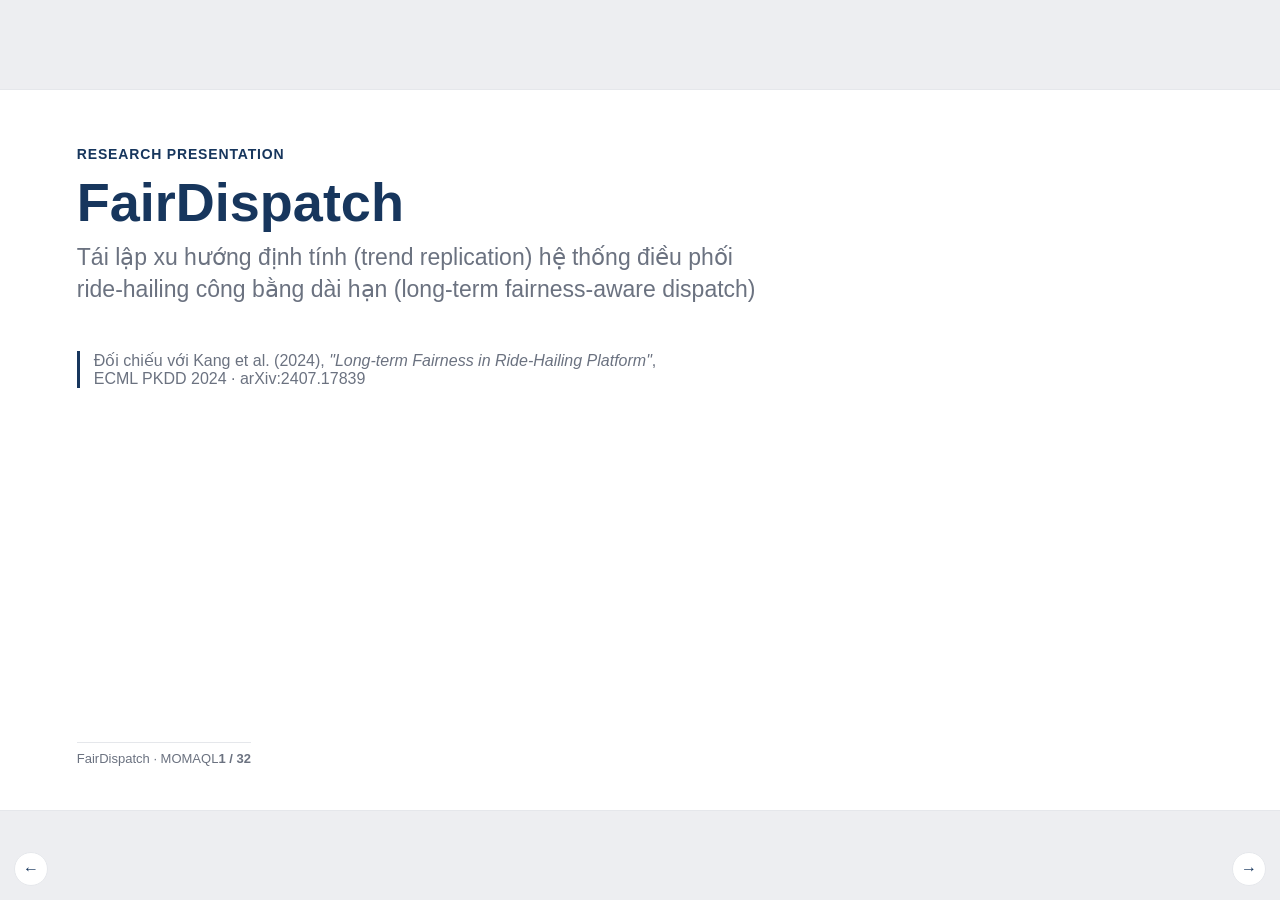
==== 04_Slide_Thuyet_Trinh/index.html @ 61e67221 "FairDispatch MOMAQL -- clean single-version submission bundle" ====
<!DOCTYPE html>
<html lang="vi">
<head>
<meta charset="UTF-8">
<meta name="viewport" content="width=device-width, initial-scale=1.0">
<title>FairDispatch  -- Slide Thuyet Trinh</title>
<link rel="stylesheet" href="styles.css">
</head>
<body>
<div class="deck">
  <div class="stage" id="stage">

    <!-- ============ SLIDE 1 -- TITLE ============ -->
    <section class="slide title-slide">
      <div class="kicker">Research Presentation</div>
      <h1 class="title">FairDispatch </h1>
      <div class="subtitle">Tái lập xu hướng định tính (trend replication) hệ thống điều phối<br>ride-hailing công bằng dài hạn (long-term fairness-aware dispatch)</div>
      <div class="paper-ref">Đối chiếu với Kang et al. (2024), <em>"Long-term Fairness in Ride-Hailing Platform"</em>,<br>ECML PKDD 2024 &middot; arXiv:2407.17839</div>
      <div class="footer"><span>FairDispatch  &middot; MOMAQL</span><span class="counter"></span></div>
    </section>

    <!-- ============ SLIDE 2 -- AGENDA ============ -->
    <section class="slide">
      <div class="kicker">Nội dung</div>
      <h1 class="title">Agenda</h1>
      <div class="body">
        <ul class="agenda-list">
          <li><span class="num">01</span><span>Bài toán &amp; Phạm vi tái lập <span class="en">(Problem &amp; Replication Scope)</span></span></li>
          <li><span class="num">02</span><span>Phương pháp &amp; Thiết lập thực nghiệm <span class="en">(Methodology &amp; Experimental Setup)</span></span></li>
          <li><span class="num">03</span><span>Kết quả thực nghiệm &amp; Phân tích <span class="en">(Experimental Results &amp; Analysis)</span></span></li>
          <li><span class="num">04</span><span>Đánh giá tái lập &amp; Kết luận <span class="en">(Replication Assessment &amp; Conclusion)</span></span></li>
          <li><span class="num">05</span><span>Demo sản phẩm <span class="en">(Product Demo)</span></span></li>
        </ul>
      </div>
      <div class="footer"><span>Phần 1&ndash;4: research story &middot; Phần 5: placeholder</span><span class="counter"></span></div>
    </section>

    <!-- ============ SLIDE 3 -- RESEARCH PROBLEM ============ -->
    <section class="slide">
      <div class="kicker">Phần 1 &middot; Problem &amp; Replication Scope</div>
      <div class="headline">Tối ưu hiệu quả tức thời có thể làm chênh lệch thu nhập giữa tài xế tích lũy theo thời gian</div>
      <div class="two-col">
        <div class="col">
          <div class="claim-chip"><strong>Utility</strong><br>Tổng hiệu quả / accumulated income của toàn hệ thống.</div>
          <div class="claim-chip"><strong>Fairness</strong><br>Mức độ đồng đều của accumulated utility giữa các driver.</div>
        </div>
        <div class="col">
          <div class="hbars">
            <div class="hbar-row"><div class="hbar-label">Driver A</div><div class="hbar-track"><div class="hbar-fill" style="width:88%;background:#9CA3AF;"></div></div></div>
            <div class="hbar-row"><div class="hbar-label">Driver B</div><div class="hbar-track"><div class="hbar-fill" style="width:42%;background:#9CA3AF;"></div></div></div>
            <div class="hbar-row"><div class="hbar-label">Driver C</div><div class="hbar-track"><div class="hbar-fill" style="width:64%;background:#9CA3AF;"></div></div></div>
          </div>
          <p class="note" style="text-align:center;">&darr; income gap tăng theo thời gian nếu chỉ tối ưu hiệu quả tức thời <em>(minh họa khái niệm, không phải số liệu thật)</em></p>
        </div>
      </div>
      <div class="footer"><span>Nguồn: Kang et al. (2024), Section 1&ndash;2</span><span class="counter"></span></div>
    </section>

    <!-- ============ SLIDE 4 -- WHY LOOK-AHEAD MATTERS ============ -->
    <section class="slide">
      <div class="kicker">Phần 1 &middot; Problem &amp; Replication Scope</div>
      <div class="headline">Destination của chuyến hiện tại quyết định cơ hội thu nhập ở những batch tiếp theo</div>
      <div class="two-col">
        <div class="col">
          <div class="flow">
            <div class="flow-step">Current Request</div>
            <div class="flow-arrow-down">&darr;</div>
            <div class="flow-step">Current Assignment</div>
            <div class="flow-arrow-down">&darr;</div>
            <div class="flow-step">Driver ends in Zone X</div>
            <div class="flow-arrow-down">&darr;</div>
            <div class="flow-step">Future opportunity changes</div>
            <div class="flow-arrow-down">&darr;</div>
            <div class="flow-step">Long-term outcome</div>
          </div>
        </div>
        <div class="col">
          <div class="claim-chip"><strong>Myopic</strong><br>chỉ nhìn fare hiện tại</div>
          <div class="claim-chip"><strong>Look-ahead</strong><br>fare hiện tại + future zone value</div>
        </div>
      </div>
      <div class="footer"><span>Cơ chế này được kiểm chứng ở Mechanism Probe (slide 24)</span><span class="counter"></span></div>
    </section>

    <!-- ============ SLIDE 5 -- ORIGINAL PAPER CLAIMS ============ -->
    <section class="slide">
      <div class="kicker">Phần 1 &middot; Problem &amp; Replication Scope</div>
      <div class="headline">Tuyên bố gốc của paper (định tính)</div>
      <div class="body">
        <ul>
          <li>Chỉ tối ưu hiệu quả tức thời (myopic efficiency) có thể làm accumulated utility giữa các tài xế lệch nhau ngày càng lớn theo thời gian.</li>
          <li>Đưa forecast/look-ahead vào quyết định assignment giúp cân bằng utility&ndash;fairness tốt hơn trên horizon dài, so với chính sách không nhìn trước.</li>
          <li>Có một đánh đổi (trade-off) giữa tổng utility và mức độ công bằng khi điều chỉnh trọng số mục tiêu.</li>
        </ul>
        <p class="note">Paper không công bố đủ chi tiết MLP hyperparameters, driver count, và spatial clustering để tái lập số liệu chính xác &mdash; phần này chỉ liệt kê tuyên bố định tính đã paraphrase, không trích số liệu Table gốc vì không thể verify độc lập trong phạm vi audit này.</p>
      </div>
      <div class="footer"><span>Kang et al. (2024), arXiv:2407.17839</span><span class="counter"></span></div>
    </section>

    <!-- ============ SLIDE 6 -- CLAIMS TO REPLICATE ============ -->
    <section class="slide">
      <div class="kicker">Phần 1 &middot; Problem &amp; Replication Scope</div>
      <div class="headline">Em đánh giá theo claim, không đánh giá theo con số của paper</div>
      <div class="body">
        <div class="claims-grid">
          <div class="claim-chip"><span class="cid">C1</span>Tồn tại đánh đổi (trade-off) Utility &ndash; Fairness</div>
          <div class="claim-chip"><span class="cid">C2</span>Chính sách đề xuất đạt điểm cân bằng tốt hơn baseline</div>
          <div class="claim-chip"><span class="cid">C3</span>Hành vi RL ổn định khi horizon dài</div>
          <div class="claim-chip"><span class="cid">C4</span>Forecast cải thiện fairness dài hạn</div>
          <div class="claim-chip"><span class="cid">C5</span>Forecast ablation cải thiện cả Utility lẫn Fairness</div>
          <div class="claim-chip"><span class="cid">C6</span>Bỏ fairness &rarr; Utility tăng, bất bình đẳng tăng mạnh</div>
        </div>
        <p class="note">Verdict cuối cùng ở Phần 4 &mdash; mọi experiment sau đây phục vụ một hoặc nhiều claim này.</p>
      </div>
      <div class="footer"><span>Claim rút ra từ tuyên bố định tính của paper</span><span class="counter"></span></div>
    </section>

    <!-- ============ SLIDE 7 -- PAPER VS OUR IMPLEMENTATION ============ -->
    <section class="slide">
      <div class="kicker">Phần 1 &middot; Problem &amp; Replication Scope</div>
      <div class="headline">Đây là một approximation minh bạch, không phải reimplementation chính xác</div>
      <div class="table-wrap">
        <table class="data">
          <tr><th>Thành phần</th><th>Paper</th><th>FairDispatch </th><th>Cách gọi</th></tr>
          <tr><td>Dataset năm</td><td>NYC Taxi 2016</td><td>NYC TLC 2013</td><td>Deviation</td></tr>
          <tr><td>Không gian</td><td>Merged graph nodes</td><td>67 TLC taxi zones</td><td>Approximation</td></tr>
          <tr><td>Số driver</td><td>Không công bố</td><td>200</td><td>Assumption</td></tr>
          <tr><td>Forecast</td><td>3-layer MLP</td><td>Canonical: tabular Q(zone,hour) + MLP benchmark riêng</td><td>Modified</td></tr>
          <tr><td>Scalarisation</td><td>Utility + variance (&lambda;/&sigma;)</td><td>Efficiency + look-ahead + income gap riêng</td><td>Modified</td></tr>
          <tr><td>Matching</td><td>Assignment formulation</td><td>Joint Hungarian M-to-N + decline</td><td>Comparable</td></tr>
          <tr><td>Evaluation</td><td>Theo paper</td><td>5 seed, validation 195.508 chuyến</td><td>Reproducible</td></tr>
        </table>
      </div>
      <p class="headline small">&rArr; Trend replication, không phải exact numerical reproduction.</p>
      <div class="footer"><span>Deviation công bố trước khi xem kết quả</span><span class="counter"></span></div>
    </section>

    <!-- ============ SLIDE 8 -- EXPERIMENTAL ARCHITECTURE ============ -->
    <section class="slide">
      <div class="kicker">Phần 2 &middot; Methodology &amp; Experimental Setup</div>
      <div class="headline">Mọi policy dùng chung simulator và Hungarian joint assignment</div>
      <div class="body" style="justify-content:center;">
        <div class="flow">
          <div class="flow-step">NYC TLC</div>
          <div class="flow-arrow-down">&darr;</div>
          <div class="flow-step">60s Request Batch</div>
          <div class="flow-arrow-down">&darr;</div>
          <div class="flow-step">Feasible Drivers (ETA &le; 600s)</div>
          <div class="flow-arrow-down">&darr;</div>
          <div class="flow-step">Policy Score Matrix</div>
          <div class="flow-arrow-down">&darr;</div>
          <div class="flow-step">Hungarian Assignment + Decline</div>
          <div class="flow-arrow-down">&darr;</div>
          <div class="flow-step">Driver State Update</div>
          <div class="flow-arrow-down">&darr;</div>
          <div class="flow-step">Utility / Fairness</div>
        </div>
        <p class="note" style="text-align:center;">Same simulator + same solver = controlled policy comparison. Cả 5 policy chỉ khác nhau ở score function.</p>
      </div>
      <div class="footer"><span>Nguồn: src/simulator.py, src/policies.py</span><span class="counter"></span></div>
    </section>

    <!-- ============ SLIDE 9 -- 5 POLICY DEFINITIONS ============ -->
    <section class="slide">
      <div class="kicker">Phần 2 &middot; Methodology &amp; Experimental Setup</div>
      <div class="headline">Định nghĩa 5 policy</div>
      <div class="table-wrap">
        <table class="data">
          <tr><th>Policy</th><th>Score function</th></tr>
          <tr><td class="hl">Greedy</td><td>score = fare_amount (giống nhau giữa mọi ứng viên của một request)</td></tr>
          <tr><td class="hl">Nearest</td><td>score = (600 &minus; ETA) &times; 0,0025 &mdash; argmax(score) &equiv; argmin(ETA)</td></tr>
          <tr><td class="hl">LAF</td><td>Lowest Accumulated Fare: score = [(mean_income &minus; driver.income)/mean_income] &times; fare</td></tr>
          <tr><td class="hl">Exact REASSIGN</td><td>score = fare &minus; deadhead_cost, joint M-to-N mỗi 60s, khớp formulation gốc của paper</td></tr>
          <tr><td class="hl">MOMAQL</td><td>Xem slide 12 &mdash; online TD(0) trên (zone, hour)</td></tr>
        </table>
      </div>
      <p class="note">Cả 5 policy đều đi qua cùng <code>hungarian_batch_assign</code> với dummy decline &mdash; chỉ score function khác nhau.</p>
      <div class="footer"><span>Nguồn: src/policies.py</span><span class="counter"></span></div>
    </section>

    <!-- ============ SLIDE 10 -- SIMULATOR INVARIANTS & TEST SUITE ============ -->
    <section class="slide">
      <div class="kicker">Phần 2 &middot; Methodology &amp; Experimental Setup</div>
      <div class="headline">Simulator invariants &amp; test suite</div>
      <div class="body">
        <ul>
          <li>Driver có <code>location</code>, <code>available_at</code>, <code>total_income</code>; feasible nếu đang free và pickup ETA &le; 600 giây.</li>
          <li>Deadhead tính bằng haversine distance, giả định tốc độ hằng số 12 mph.</li>
          <li>Commit trip: income cập nhật, vị trí chuyển tới dropoff, <code>available_at</code> tăng theo pickup ETA + trip duration.</li>
          <li>20/20 test invariant hiện pass (lifecycle, no double booking, feasibility, time monotonicity...).</li>
        </ul>
        <div class="panel">
          <h3>Known issue đã tự công bố</h3>
          <p><code>test_no_double_booking_within_window</code> và <code>test_time_monotonicity</code> chạy với <code>record_trace=False</code> mặc định &rarr; assertion dựa trên trace có thể iterate trên trace rỗng. 20/20 pass là sanity layer, không phải formal proof of correctness.</p>
        </div>
      </div>
      <div class="footer"><span>Nguồn: src/simulator.py, tests/test_simulator_invariants.py</span><span class="counter"></span></div>
    </section>

    <!-- ============ SLIDE 11 -- MOMAQL DECISION LOGIC ============ -->
    <section class="slide">
      <div class="kicker">Phần 2 &middot; Methodology &amp; Experimental Setup</div>
      <div class="headline">MOMAQL cộng look-ahead value và fairness adjustment vào score hiệu quả</div>
      <div class="two-col">
        <div class="col">
          <div class="flow">
            <div class="flow-step">Immediate Utility<br><span style="font-size:13px;color:var(--gray);">fare &minus; deadhead cost</span></div>
            <div class="flow-arrow-down">+</div>
            <div class="flow-step">Future Zone Value<br><span style="font-size:13px;color:var(--gray);">&gamma; &middot; Q(zone, hour)</span></div>
            <div class="flow-arrow-down">+</div>
            <div class="flow-step">Fairness Adjustment<br><span style="font-size:13px;color:var(--gray);">&lambda; &middot; income gap</span></div>
            <div class="flow-arrow-down">&darr;</div>
            <div class="flow-step" style="border-width:2.5px;font-weight:700;">Assignment Score</div>
          </div>
        </div>
        <div class="col">
          <p class="note">Q(zone,hour) = look-ahead value proxy &mdash; không phải demand-count predictor của paper.</p>
          <p class="note">Cả 5 policy dùng chung Hungarian solver, chỉ khác score function này.</p>
          <p class="note">Công thức đầy đủ + TD(0) update: slide 12.</p>
        </div>
      </div>
      <div class="footer"><span>Nguồn: src/policies.py, class MOMAQLPolicy</span><span class="counter"></span></div>
    </section>

    <!-- ============ SLIDE 12 -- PROJECT SCORE + TD(0) FORMULA (FULL) ============ -->
    <section class="slide">
      <div class="kicker">Phần 2 &middot; Methodology &amp; Experimental Setup</div>
      <div class="headline">Công thức đầy đủ: project score &amp; TD(0) update</div>
      <div class="formula">score = (1&minus;&lambda;) &times; [fare &minus; deadhead_cost + &gamma; &times; Q(D_zone, D_hour)]
        + &lambda; &times; [(mean_income &minus; driver.income) / mean_income] &times; fare

deadhead_cost = pickup_eta_seconds &times; 0,0025 USD/giây

TD(0), state S = (pickup_zone, pickup_hour):
  Q(S) &larr; Q(S) + &alpha; &times; [reward + &gamma;&middot;Q(S') &minus; Q(S)]
  reward = fare &minus; deadhead_cost
  S' = (dropoff_zone, dropoff_hour)

Ablation:
  no_forecast &rArr; Q_future ép về 0
  no_fairness &rArr; &lambda; ép về 0

Mặc định: &lambda;=0,5 &middot; &gamma;=0,9 &middot; &alpha;=0,1</div>
      <p class="note">Paper dùng utility + variance fairness với hệ số &lambda;/&sigma; riêng &mdash; scalarisation của project không tương đương toán học, nên &lambda; của hai bên <strong>không</strong> so sánh trực tiếp được.</p>
      <div class="footer"><span>Nguồn: src/policies.py, class MOMAQLPolicy (_score, on_committed)</span><span class="counter"></span></div>
    </section>

    <!-- ============ SLIDE 13 -- DATASET & PROTOCOL ============ -->
    <section class="slide">
      <div class="kicker">Phần 2 &middot; Methodology &amp; Experimental Setup</div>
      <div class="headline">So sánh chính dùng demand thật trên tập validation, lặp lại nhiều seed</div>
      <div class="body" style="justify-content:center;">
        <div class="cards">
          <div class="card"><div class="n">912.375</div><div class="l">Train (chuyến)</div></div>
          <div class="card"><div class="n">195.508</div><div class="l">Validation</div></div>
          <div class="card"><div class="n">195.510</div><div class="l">Test</div></div>
          <div class="card"><div class="n">200</div><div class="l">Driver</div></div>
          <div class="card"><div class="n">5</div><div class="l">Seed (main)</div></div>
          <div class="card"><div class="n">60s</div><div class="l">Batch</div></div>
        </div>
        <p class="note" style="text-align:center;">NYC TLC 2013 &middot; 67 zones &middot; ETA khả thi &le; 600s &middot; deadhead = haversine / 12&nbsp;mph &middot; chi phí deadhead 0,0025&nbsp;USD/giây.</p>
      </div>
      <div class="footer"><span>Nguồn: reports/dataset_checksums.json, src/simulator.py</span><span class="counter"></span></div>
    </section>

    <!-- ============ SLIDE 14 -- MAIN BASELINE COMPARISON (real scatter) ============ -->
    <section class="slide">
      <div class="kicker">Phần 3 &middot; Experimental Results &amp; Analysis</div>
      <div class="headline">MOMAQL đạt điểm cân bằng mạnh nhất &mdash; không phải policy công bằng nhất</div>
      <div class="chart-svg-wrap">
        <svg viewBox="0 0 640 400" role="img" aria-label="Scatter Utility so voi Gini cho 5 policy">
          <line x1="80" y1="20" x2="80" y2="320" stroke="#9CA3AF" stroke-width="1.5"/>
          <line x1="80" y1="320" x2="600" y2="320" stroke="#9CA3AF" stroke-width="1.5"/>
          <!-- X ticks: Gini 0,0.1,0.2,0.3,0.4,0.5 -->
          <g stroke="#D9DEE6" stroke-width="1">
            <line x1="174.5" y1="20" x2="174.5" y2="320"/>
            <line x1="269.1" y1="20" x2="269.1" y2="320"/>
            <line x1="363.6" y1="20" x2="363.6" y2="320"/>
            <line x1="458.2" y1="20" x2="458.2" y2="320"/>
            <line x1="552.7" y1="20" x2="552.7" y2="320"/>
          </g>
          <g font-size="13" fill="#6B7280" text-anchor="middle">
            <text x="80" y="338">0</text>
            <text x="174.5" y="338">0,1</text>
            <text x="269.1" y="338">0,2</text>
            <text x="363.6" y="338">0,3</text>
            <text x="458.2" y="338">0,4</text>
            <text x="552.7" y="338">0,5</text>
          </g>
          <!-- Y ticks: Utility 600k..1400k -->
          <g font-size="13" fill="#6B7280" text-anchor="end">
            <text x="72" y="324">0,6tr</text>
            <text x="72" y="254">0,8tr</text>
            <text x="72" y="184">1,0tr</text>
            <text x="72" y="114">1,2tr</text>
            <text x="72" y="45">1,4tr</text>
          </g>
          <text x="340" y="368" font-size="15" fill="#6B7280" text-anchor="middle">Gini (thấp hơn = công bằng hơn) &rarr;</text>
          <text x="30" y="170" font-size="15" fill="#6B7280" text-anchor="middle" transform="rotate(-90 30 170)">Utility ($) &uarr; cao hơn = tốt hơn</text>

          <circle cx="272.9" cy="33.1" r="8" fill="var(--full)" stroke="#fff" stroke-width="2"/>
          <text x="286" y="30" font-size="16" font-weight="700" fill="var(--full)">MOMAQL</text>
          <text x="286" y="48" font-size="13" fill="#6B7280">1,42tr &middot; 0,204</text>

          <circle cx="582.1" cy="179.9" r="7" fill="#9CA3AF" stroke="#fff" stroke-width="2"/>
          <text x="568" y="170" font-size="15" font-weight="700" fill="#6B7280" text-anchor="end">Greedy</text>

          <circle cx="486.5" cy="253.9" r="7" fill="#9CA3AF" stroke="#fff" stroke-width="2"/>
          <text x="486.5" y="240" font-size="15" font-weight="700" fill="#6B7280" text-anchor="middle">Nearest</text>

          <circle cx="81.9" cy="262.0" r="7" fill="var(--laf)" stroke="#fff" stroke-width="2"/>
          <text x="96" y="258" font-size="16" font-weight="700" fill="var(--laf)">LAF</text>
          <text x="96" y="276" font-size="13" fill="#6B7280">0,77tr &middot; 0,002</text>

          <circle cx="474.3" cy="303.2" r="7" fill="#9CA3AF" stroke="#fff" stroke-width="2"/>
          <text x="474.3" y="298" font-size="15" font-weight="700" fill="#6B7280" text-anchor="middle">REASSIGN</text>
        </svg>
      </div>
      <p class="note">Không nói "MOMAQL tốt hơn mọi baseline ở mọi metric" &mdash; đây là balanced trade-off, không phải dominance tuyệt đối.</p>
      <div class="footer"><span>Nguồn: reports/r1_validation_results.csv &middot; trung bình 5 seed</span><span class="counter"></span></div>
    </section>

    <!-- ============ SLIDE 15 -- R1 PER-SEED SUMMARY (range bars, replaces 25-row table) ============ -->
    <section class="slide">
      <div class="kicker">Phần 3 &middot; Experimental Results &amp; Analysis</div>
      <div class="headline">R1 &mdash; tóm tắt theo policy (mean, khoảng min&ndash;max, n=5 seed)</div>
      <div class="two-col">
        <div class="col">
          <div class="vchart-title" style="margin-bottom:4px;">Utility ($) &middot; trục 600.000&ndash;1.450.000</div>
          <div class="statrows">
            <div class="statrow"><span class="label">Greedy</span><div class="track"><div class="range" style="left:45.5%;width:4.1%;background:#9CA3AF;"></div><div class="mean-dot" style="left:47.2%;background:#9CA3AF;"></div></div><span class="val">986.915&ndash;1.021.638</span></div>
            <div class="statrow"><span class="label">Nearest</span><div class="track"><div class="range" style="left:20.0%;width:4.7%;background:#9CA3AF;"></div><div class="mean-dot" style="left:22.3%;background:#9CA3AF;"></div></div><span class="val">770.016&ndash;809.608</span></div>
            <div class="statrow"><span class="label">LAF</span><div class="track"><div class="range" style="left:15.5%;width:7.8%;background:var(--laf);"></div><div class="mean-dot" style="left:19.6%;background:var(--laf);"></div></div><span class="val">731.814&ndash;797.745</span></div>
            <div class="statrow"><span class="label">REASSIGN</span><div class="track"><div class="range" style="left:4.7%;width:2.1%;background:#9CA3AF;"></div><div class="mean-dot" style="left:5.7%;background:#9CA3AF;"></div></div><span class="val">640.039&ndash;658.167</span></div>
            <div class="statrow"><span class="label" style="color:var(--full);">MOMAQL</span><div class="track"><div class="range" style="left:95.6%;width:2.5%;background:var(--full);"></div><div class="mean-dot" style="left:96.8%;background:var(--full);"></div></div><span class="val"><b>1.412.304&ndash;1.433.470</b></span></div>
          </div>
        </div>
        <div class="col">
          <div class="vchart-title" style="margin-bottom:4px;">Gini &middot; trục 0&ndash;0,55</div>
          <div class="statrows">
            <div class="statrow"><span class="label">Greedy</span><div class="track"><div class="range" style="left:95.6%;width:2.3%;background:#9CA3AF;"></div><div class="mean-dot" style="left:96.5%;background:#9CA3AF;"></div></div><span class="val">0,526&ndash;0,538</span></div>
            <div class="statrow"><span class="label">Nearest</span><div class="track"><div class="range" style="left:74.8%;width:7.3%;background:#9CA3AF;"></div><div class="mean-dot" style="left:78.1%;background:#9CA3AF;"></div></div><span class="val">0,411&ndash;0,452</span></div>
            <div class="statrow"><span class="label">LAF</span><div class="track"><div class="range" style="left:0.3%;width:0.1%;background:var(--laf);"></div><div class="mean-dot" style="left:0.35%;background:var(--laf);"></div></div><span class="val">0,0018&ndash;0,0021</span></div>
            <div class="statrow"><span class="label">REASSIGN</span><div class="track"><div class="range" style="left:71.9%;width:9.0%;background:#9CA3AF;"></div><div class="mean-dot" style="left:75.8%;background:#9CA3AF;"></div></div><span class="val">0,396&ndash;0,445</span></div>
            <div class="statrow"><span class="label" style="color:var(--full);">MOMAQL</span><div class="track"><div class="range" style="left:35.5%;width:2.9%;background:var(--full);"></div><div class="mean-dot" style="left:37.0%;background:var(--full);"></div></div><span class="val"><b>0,195&ndash;0,211</b></span></div>
          </div>
        </div>
      </div>
      <p class="note">Dot = mean 5 seed, thanh mờ = khoảng min&ndash;max. Bảng 25 dòng gốc: reports/r1_validation_results.csv.</p>
      <div class="footer"><span>Nguồn: reports/r1_validation_results.csv</span><span class="counter"></span></div>
    </section>

    <!-- ============ SLIDE 16 -- LAMBDA SWEEP (real scatter) ============ -->
    <section class="slide">
      <div class="kicker">Phần 3 &middot; Experimental Results &amp; Analysis</div>
      <div class="headline">Quan hệ Utility&ndash;Fairness thực nghiệm không đơn điệu (non-monotonic)</div>
      <div class="chart-svg-wrap">
        <svg viewBox="0 0 640 400" role="img" aria-label="Scatter cac diem van hanh theo lambda">
          <line x1="80" y1="20" x2="80" y2="320" stroke="#9CA3AF" stroke-width="1.5"/>
          <line x1="80" y1="320" x2="600" y2="320" stroke="#9CA3AF" stroke-width="1.5"/>
          <g stroke="#D9DEE6" stroke-width="1">
            <line x1="184" y1="20" x2="184" y2="320"/>
            <line x1="288" y1="20" x2="288" y2="320"/>
            <line x1="392" y1="20" x2="392" y2="320"/>
            <line x1="496" y1="20" x2="496" y2="320"/>
            <line x1="600" y1="20" x2="600" y2="320"/>
          </g>
          <g font-size="13" fill="#6B7280" text-anchor="middle">
            <text x="80" y="338">0</text>
            <text x="184" y="338">0,1</text>
            <text x="288" y="338">0,2</text>
            <text x="392" y="338">0,3</text>
            <text x="496" y="338">0,4</text>
            <text x="600" y="338">0,5</text>
          </g>
          <g font-size="13" fill="#6B7280" text-anchor="end">
            <text x="72" y="290">0,8tr</text>
            <text x="72" y="224">1,0tr</text>
            <text x="72" y="157">1,2tr</text>
            <text x="72" y="91">1,4tr</text>
            <text x="72" y="25">1,6tr</text>
          </g>
          <text x="340" y="368" font-size="15" fill="#6B7280" text-anchor="middle">Gini (thấp hơn = công bằng hơn) &rarr;</text>
          <text x="30" y="170" font-size="15" fill="#6B7280" text-anchor="middle" transform="rotate(-90 30 170)">Utility ($) &uarr; cao hơn = tốt hơn</text>

          <circle cx="548.4" cy="254.0" r="7" fill="var(--full)"/>
          <text x="558" y="250" font-size="14" font-weight="700" fill="var(--full)">&lambda;=0,0</text>

          <circle cx="337.8" cy="128.8" r="7" fill="var(--full)"/>
          <text x="327" y="150" font-size="14" font-weight="700" fill="var(--full)" text-anchor="end">&lambda;=0,2</text>

          <circle cx="308.3" cy="92.3" r="7" fill="var(--full)"/>
          <text x="298" y="96" font-size="14" font-weight="700" fill="var(--full)" text-anchor="end">&lambda;=0,4</text>

          <circle cx="291.8" cy="79.2" r="7" fill="var(--full)"/>
          <text x="291.8" y="102" font-size="14" font-weight="700" fill="var(--full)" text-anchor="middle">&lambda;=0,5</text>

          <circle cx="287.3" cy="75.9" r="7" fill="var(--full)"/>
          <text x="300" y="65" font-size="14" font-weight="700" fill="var(--full)">&lambda;=0,6</text>

          <circle cx="317.3" cy="34.9" r="7" fill="var(--full)"/>
          <text x="327" y="30" font-size="14" font-weight="700" fill="var(--full)">&lambda;=0,8 (utility cao nhất)</text>

          <circle cx="82.0" cy="297.9" r="7" fill="var(--laf)"/>
          <text x="92" y="292" font-size="14" font-weight="700" fill="var(--laf)">&lambda;=1,0 (&asymp; LAF)</text>
        </svg>
      </div>
      <p class="note">&lambda; đổi cả candidate ordering &amp; throughput trong Hungarian assignment, không chỉ trọng số tuyến tính &mdash; nên đường thực nghiệm không đơn điệu (&lambda;=0,8 utility cao hơn cả &lambda;=0,6).</p>
      <div class="footer"><span>Nguồn: reports/pareto_frontier_summary.csv &middot; gọi là "Empirical &lambda; Sweep", không dùng "true Pareto frontier"</span><span class="counter"></span></div>
    </section>

    <!-- ============ SLIDE 17 -- ABLATION ============ -->
    <section class="slide">
      <div class="kicker">Phần 3 &middot; Experimental Results &amp; Analysis</div>
      <div class="headline">Full đổi một phần Fairness để lấy +22,4% Utility so với No-Forecast</div>
      <div class="two-col">
        <div class="col">
          <div class="vchart-wrap">
            <div class="vchart-title">Utility (cao hơn = tốt hơn)</div>
            <div class="vchart">
              <div class="vgroup"><div class="vbars"><div class="vbar" style="height:100%;background:var(--full)"><span class="val">1,42tr (+22,4%)</span></div></div><div class="glabel">Full</div></div>
              <div class="vgroup"><div class="vbars"><div class="vbar" style="height:81.7%;background:var(--noforecast)"><span class="val">1,16tr</span></div></div><div class="glabel">No Forecast</div></div>
              <div class="vgroup"><div class="vbars"><div class="vbar" style="height:63.1%;background:var(--nofairness)"><span class="val">898k</span></div></div><div class="glabel">No Fairness</div></div>
            </div>
          </div>
        </div>
        <div class="col">
          <div class="vchart-wrap">
            <div class="vchart-title">Gini (thấp hơn = công bằng hơn)</div>
            <div class="vchart">
              <div class="vgroup"><div class="vbars"><div class="vbar" style="height:45.2%;background:var(--full)"><span class="val">0,204</span></div></div><div class="glabel">Full</div></div>
              <div class="vgroup"><div class="vbars"><div class="vbar" style="height:32.4%;background:var(--noforecast)"><span class="val">0,146 (công bằng hơn)</span></div></div><div class="glabel">No Forecast</div></div>
              <div class="vgroup"><div class="vbars"><div class="vbar" style="height:100%;background:var(--nofairness)"><span class="val">0,450</span></div></div><div class="glabel">No Fairness</div></div>
            </div>
          </div>
        </div>
      </div>
      <div class="claims-grid" style="grid-template-columns:repeat(3,1fr);margin-top:4px;">
        <div class="claim-chip" style="border-top-color:var(--noforecast);"><strong>No Forecast</strong><br>Fairer &mdash; Gini thấp nhất trong 3 nhóm</div>
        <div class="claim-chip" style="border-top-color:var(--full);"><strong>Full</strong><br>Higher Utility &mdash; +22,4% so với No-Forecast</div>
        <div class="claim-chip" style="border-top-color:var(--nofairness);"><strong>No Fairness</strong><br>Worst inequality &mdash; Gini cao nhất</div>
      </div>
      <p class="note">Đây là một trade-off vận hành đa mục tiêu, không phải Full "thắng" No-Forecast &mdash; platform có thể chọn operating point này nếu ưu tiên efficiency hơn.</p>
      <div class="footer"><span>Nguồn: reports/r2_ablation_results.csv &middot; 5-seed mean &middot; C5: Partial (utility supported)</span><span class="counter"></span></div>
    </section>

    <!-- ============ SLIDE 18 -- ABLATION PER-SEED SUMMARY (range bars, replaces 15-row table) ============ -->
    <section class="slide">
      <div class="kicker">Phần 3 &middot; Experimental Results &amp; Analysis</div>
      <div class="headline">Ablation &mdash; tóm tắt theo seed (trả lời: +22,4% có nhất quán 5 seed không?)</div>
      <div class="two-col">
        <div class="col">
          <div class="vchart-title" style="margin-bottom:4px;">Utility ($) &middot; trục 800.000&ndash;1.450.000</div>
          <div class="statrows">
            <div class="statrow"><span class="label" style="color:var(--full);">Full</span><div class="track"><div class="range" style="left:94.2%;width:3.3%;background:var(--full);"></div><div class="mean-dot" style="left:95.8%;background:var(--full);"></div></div><span class="val"><b>1.412.304&ndash;1.433.470</b></span></div>
            <div class="statrow"><span class="label" style="color:var(--noforecast);">No Forecast</span><div class="track"><div class="range" style="left:53.7%;width:5.8%;background:var(--noforecast);"></div><div class="mean-dot" style="left:55.7%;background:var(--noforecast);"></div></div><span class="val">1.149.234&ndash;1.186.956</span></div>
            <div class="statrow"><span class="label" style="color:var(--nofairness);">No Fairness</span><div class="track"><div class="range" style="left:9.2%;width:11.1%;background:var(--nofairness);"></div><div class="mean-dot" style="left:15.1%;background:var(--nofairness);"></div></div><span class="val">859.659&ndash;931.964</span></div>
          </div>
        </div>
        <div class="col">
          <div class="vchart-title" style="margin-bottom:4px;">Gini &middot; trục 0&ndash;0,5</div>
          <div class="statrows">
            <div class="statrow"><span class="label" style="color:var(--full);">Full</span><div class="track"><div class="range" style="left:39.1%;width:3.1%;background:var(--full);"></div><div class="mean-dot" style="left:40.7%;background:var(--full);"></div></div><span class="val">0,195&ndash;0,211</span></div>
            <div class="statrow"><span class="label" style="color:var(--noforecast);">No Forecast</span><div class="track"><div class="range" style="left:26.8%;width:5.3%;background:var(--noforecast);"></div><div class="mean-dot" style="left:29.2%;background:var(--noforecast);"></div></div><span class="val"><b>0,134&ndash;0,161</b></span></div>
            <div class="statrow"><span class="label" style="color:var(--nofairness);">No Fairness</span><div class="track"><div class="range" style="left:88.4%;width:4.2%;background:var(--nofairness);"></div><div class="mean-dot" style="left:90.1%;background:var(--nofairness);"></div></div><span class="val">0,442&ndash;0,463</span></div>
          </div>
        </div>
      </div>
      <p class="note">+22,4% utility (Full vs No-Forecast) và Gini Full &gt; No-Forecast nhất quán trên cả 5/5 seed &mdash; không phải hiện tượng của một seed lệch. Raw: reports/r2_ablation_raw.csv.</p>
      <div class="footer"><span>Nguồn: reports/r2_ablation_raw.csv</span><span class="counter"></span></div>
    </section>

    <!-- ============ SLIDE 19 -- VARIANCE / CV ============ -->
    <section class="slide">
      <div class="kicker">Phần 3 &middot; Experimental Results &amp; Analysis</div>
      <div class="headline">Variance / Coefficient of Variation (metric gần với paper hơn Gini)</div>
      <div class="body">
        <p style="font-size:17px;">Paper dùng <strong>variance của accumulated utility</strong> làm fairness quantity chính. Project báo Gini làm metric trực quan chính, nhưng vẫn giữ variance/CV song song.</p>
        <div class="table-wrap">
          <table class="data">
            <tr><th>Ablation</th><th class="num">Variance trung bình</th><th class="num">Std/Mean (CV)</th></tr>
            <tr><td class="hl">Full</td><td class="num">8.345.652</td><td class="num">0,4059</td></tr>
            <tr><td>No Forecast</td><td class="num">2.473.498</td><td class="num">0,2702</td></tr>
            <tr><td>No Fairness</td><td class="num">14.234.559</td><td class="num">0,8390</td></tr>
          </table>
        </div>
      </div>
      <div class="footer"><span>Nguồn: reports/r2_ablation_results.csv</span><span class="counter"></span></div>
    </section>

    <!-- ============ SLIDE 20 -- MLP BENCHMARK ============ -->
    <section class="slide">
      <div class="kicker">Phần 3 &middot; Experimental Results &amp; Analysis</div>
      <div class="headline">Kiến trúc MLP benchmark (sensitivity experiment)</div>
      <div class="two-col">
        <div class="col">
          <div class="formula">Input: pickup zone embedding (16d)
     + destination zone embedding (16d)
     + hour-of-day one-hot (24d)
Layers: input &rarr; 64 &rarr; ReLU &rarr; 64 &rarr; 32 &rarr; ReLU &rarr; 32 &rarr; 1
Target: log1p(count) của OD pair + hour
Optimizer: Adam, lr = 0,005
Epochs: 30, batch = 2048</div>
          <p class="note">Predicted OD demand sum qua destination &rarr; zone-hour outbound demand &rarr; min-max rescale sang range của tabular Q &rarr; cùng score formula.</p>
        </div>
        <div class="col">
          <table class="data">
            <tr><th>Forecast representation</th><th class="num">Utility ($)</th><th class="num">Gini</th></tr>
            <tr><td class="hl">Tabular Q (canonical)</td><td class="num hl">1.422.441</td><td class="num hl">0,204</td></tr>
            <tr><td>MLP Demand Forecast</td><td class="num">1.392.473</td><td class="num">0,226</td></tr>
            <tr><td>No Forecast</td><td class="num">1.162.077</td><td class="num">0,146</td></tr>
          </table>
          <p class="note">MLP thật vẫn tốt hơn rõ No-Forecast, nhưng tabular Q canonical vẫn tốt hơn MLP trong simulator này &mdash; không tuyên bố tái lập chính xác MLP của paper.</p>
        </div>
      </div>
      <div class="footer"><span>Nguồn: reports/mlp_vs_tabular_summary.csv</span><span class="counter"></span></div>
    </section>

    <!-- ============ SLIDE 21 -- LONG-HORIZON UTILITY (line chart) ============ -->
    <section class="slide">
      <div class="kicker">Phần 3 &middot; Experimental Results &amp; Analysis</div>
      <div class="headline">Hiệu ứng look-ahead xuất hiện trễ: &asymp;0% đến ngày 14, +20,2% ở ngày 37</div>
      <div class="legend">
        <span><span class="sw" style="background:var(--full)"></span>Full</span>
        <span><span class="sw" style="background:var(--noforecast)"></span>No Forecast</span>
      </div>
      <div class="chart-svg-wrap">
        <svg viewBox="0 0 760 380" role="img" aria-label="Duong Utility theo ngay, Full so voi No Forecast">
          <line x1="70" y1="20" x2="70" y2="320" stroke="#9CA3AF" stroke-width="1.5"/>
          <line x1="70" y1="320" x2="730" y2="320" stroke="#9CA3AF" stroke-width="1.5"/>
          <g stroke="#EEF0F3" stroke-width="1">
            <line x1="70" y1="247.6" x2="730" y2="247.6"/>
            <line x1="70" y1="175.2" x2="730" y2="175.2"/>
            <line x1="70" y1="102.8" x2="730" y2="102.8"/>
            <line x1="70" y1="30.3" x2="730" y2="30.3"/>
          </g>
          <g font-size="13" fill="#6B7280" text-anchor="end">
            <text x="62" y="324">0</text>
            <text x="62" y="251">0,35tr</text>
            <text x="62" y="179">0,70tr</text>
            <text x="62" y="107">1,05tr</text>
            <text x="62" y="34">1,40tr</text>
          </g>
          <g font-size="13" fill="#6B7280" text-anchor="middle">
            <text x="70" y="340">1</text><text x="136" y="340">2</text><text x="202" y="340">3</text>
            <text x="268" y="340">4</text><text x="334" y="340">5</text><text x="400" y="340">6</text>
            <text x="466" y="340">7</text><text x="532" y="340">14</text><text x="598" y="340">21</text>
            <text x="664" y="340">28</text><text x="730" y="340">37</text>
          </g>
          <text x="400" y="362" font-size="14" fill="#6B7280" text-anchor="middle">Ngày (checkpoint, khoảng cách trục không tuyến tính)</text>

          <polyline points="70,308.5 136,297.5 202,287.4 268,279.3 334,269.0 400,258.1 466,247.1 532,178.3 598,137.4 664,115.9 730,81.9" fill="none" stroke="var(--noforecast)" stroke-width="3"/>
          <polyline points="70,308.5 136,297.5 202,287.4 268,279.3 334,269.0 400,258.1 466,247.1 532,178.2 598,128.0 664,92.1 730,33.8" fill="none" stroke="var(--full)" stroke-width="3.5"/>

          <g fill="var(--full)"><circle cx="598" cy="128.0" r="4"/><circle cx="664" cy="92.1" r="4"/><circle cx="730" cy="33.8" r="5"/></g>
          <g fill="var(--noforecast)"><circle cx="598" cy="137.4" r="4"/><circle cx="664" cy="115.9" r="4"/><circle cx="730" cy="81.9" r="5"/></g>

          <g font-size="14" font-weight="700">
            <text x="598" y="118" fill="var(--full)" text-anchor="middle">+5,15%</text>
            <text x="664" y="82" fill="var(--full)" text-anchor="middle">+11,65%</text>
            <text x="700" y="26" fill="var(--full)" text-anchor="end">+20,19%</text>
          </g>
        </svg>
      </div>
      <div style="display:flex;gap:32px;">
        <p class="note" style="font-style:normal;"><strong style="color:var(--navy);">Quan sát 1</strong> &mdash; Full và No-Forecast gần như trùng nhau đến ngày 14.</p>
        <p class="note" style="font-style:normal;"><strong style="color:var(--navy);">Quan sát 2</strong> &mdash; Utility tách rõ từ ngày 21, đạt +20,19% ở ngày 37.</p>
      </div>
      <p class="source">Checkpoint: ngày 1,2,3,4,5,6,7,14,21,28,37 (một trajectory, trục không tuyến tính) &middot; trung bình 5 seed &middot; bảng đầy đủ: slide 23.</p>
      <div class="footer"><span>Nguồn: reports/multi_horizon_results.csv</span><span class="counter"></span></div>
    </section>

    <!-- ============ SLIDE 22 -- LONG-HORIZON FAIRNESS (line chart) ============ -->
    <section class="slide">
      <div class="kicker">Phần 3 &middot; Experimental Results &amp; Analysis</div>
      <div class="headline">Lợi thế Fairness dài hạn của paper không được tái lập theo Gini</div>
      <div class="legend">
        <span><span class="sw" style="background:var(--full)"></span>Full</span>
        <span><span class="sw" style="background:var(--noforecast)"></span>No Forecast</span>
        <span class="note">Gini &mdash; thấp hơn = công bằng hơn</span>
      </div>
      <div class="chart-svg-wrap">
        <svg viewBox="0 0 760 380" role="img" aria-label="Duong Gini theo ngay, Full so voi No Forecast">
          <line x1="70" y1="20" x2="70" y2="320" stroke="#9CA3AF" stroke-width="1.5"/>
          <line x1="70" y1="320" x2="730" y2="320" stroke="#9CA3AF" stroke-width="1.5"/>
          <g stroke="#EEF0F3" stroke-width="1">
            <line x1="70" y1="260" x2="730" y2="260"/>
            <line x1="70" y1="200" x2="730" y2="200"/>
            <line x1="70" y1="140" x2="730" y2="140"/>
            <line x1="70" y1="80" x2="730" y2="80"/>
            <line x1="70" y1="20" x2="730" y2="20"/>
          </g>
          <g font-size="13" fill="#6B7280" text-anchor="end">
            <text x="62" y="324">0</text>
            <text x="62" y="264">0,05</text>
            <text x="62" y="204">0,10</text>
            <text x="62" y="144">0,15</text>
            <text x="62" y="84">0,20</text>
            <text x="62" y="24">0,25</text>
          </g>
          <g font-size="13" fill="#6B7280" text-anchor="middle">
            <text x="70" y="340">1</text><text x="136" y="340">2</text><text x="202" y="340">3</text>
            <text x="268" y="340">4</text><text x="334" y="340">5</text><text x="400" y="340">6</text>
            <text x="466" y="340">7</text><text x="532" y="340">14</text><text x="598" y="340">21</text>
            <text x="664" y="340">28</text><text x="730" y="340">37</text>
          </g>
          <text x="400" y="362" font-size="14" fill="#6B7280" text-anchor="middle">Ngày (checkpoint) &middot; cao hơn = kém công bằng hơn</text>

          <polyline points="70,267.1 136,250.4 202,232.4 268,245.2 334,213.2 400,198.7 466,189.0 532,109.6 598,80.8 664,99.8 730,138.4" fill="none" stroke="var(--noforecast)" stroke-width="3"/>
          <polyline points="70,267.1 136,250.9 202,231.4 268,248.0 334,216.4 400,200.4 466,191.4 532,110.6 598,61.6 664,48.8 730,59.8" fill="none" stroke="var(--full)" stroke-width="3.5"/>

          <g fill="var(--full)"><circle cx="598" cy="61.6" r="4"/><circle cx="664" cy="48.8" r="4"/><circle cx="730" cy="59.8" r="5"/></g>
          <g fill="var(--noforecast)"><circle cx="598" cy="80.8" r="4"/><circle cx="664" cy="99.8" r="4"/><circle cx="730" cy="138.4" r="5"/></g>

          <g font-size="14" font-weight="700">
            <text x="598" y="52" fill="var(--full)" text-anchor="middle">0,215</text>
            <text x="664" y="40" fill="var(--full)" text-anchor="middle">0,226</text>
            <text x="700" y="52" fill="var(--full)" text-anchor="end">0,217</text>
            <text x="598" y="100" fill="var(--noforecast)" text-anchor="middle">0,199</text>
            <text x="664" y="118" fill="var(--noforecast)" text-anchor="middle">0,184</text>
            <text x="700" y="156" fill="var(--noforecast)" text-anchor="end">0,151</text>
          </g>
        </svg>
      </div>
      <div style="display:flex;gap:32px;">
        <p class="note" style="font-style:normal;"><strong style="color:var(--navy);">Quan sát 1</strong> &mdash; Đến ngày 14, Gini của Full và No-Forecast gần bằng nhau.</p>
        <p class="note" style="font-style:normal;"><strong style="color:var(--navy);">Quan sát 2</strong> &mdash; Từ ngày 21, Full có Gini cao hơn &mdash; kém công bằng hơn No-Forecast.</p>
      </div>
      <p class="headline small">Từ ngày 21 trở đi, Full có Gini <em>cao hơn</em> No-Forecast &mdash; negative result, giữ nguyên thay vì ép narrative.</p>
      <div class="footer"><span>Nguồn: reports/multi_horizon_results.csv &middot; C4: Direction differs cho fairness</span><span class="counter"></span></div>
    </section>

    <!-- ============ SLIDE 23 -- FULL MULTI-HORIZON TABLE ============ -->
    <section class="slide">
      <div class="kicker">Phần 3 &middot; Experimental Results &amp; Analysis</div>
      <div class="headline">Bảng đầy đủ Multi-Horizon (11 checkpoint, trung bình 5 seed)</div>
      <div class="table-wrap">
        <table class="data small">
          <tr><th>Ngày</th><th class="num">Full Utility</th><th class="num">No-Forecast Utility</th><th class="num">&Delta;Utility</th><th class="num">Full Gini</th><th class="num">No-Forecast Gini</th></tr>
          <tr><td>1</td><td class="num">55.462</td><td class="num">55.462</td><td class="num">0,00%</td><td class="num">0,0441</td><td class="num">0,0441</td></tr>
          <tr><td>2</td><td class="num">108.568</td><td class="num">108.568</td><td class="num">0,00%</td><td class="num">0,0576</td><td class="num">0,0580</td></tr>
          <tr><td>3</td><td class="num">157.349</td><td class="num">157.348</td><td class="num">0,00%</td><td class="num">0,0738</td><td class="num">0,0730</td></tr>
          <tr><td>4</td><td class="num">196.719</td><td class="num">196.738</td><td class="num">&minus;0,01%</td><td class="num">0,0600</td><td class="num">0,0623</td></tr>
          <tr><td>5</td><td class="num">246.394</td><td class="num">246.430</td><td class="num">&minus;0,01%</td><td class="num">0,0863</td><td class="num">0,0890</td></tr>
          <tr><td>6</td><td class="num">299.146</td><td class="num">299.222</td><td class="num">&minus;0,03%</td><td class="num">0,0997</td><td class="num">0,1011</td></tr>
          <tr><td>7</td><td class="num">352.442</td><td class="num">352.509</td><td class="num">&minus;0,02%</td><td class="num">0,1072</td><td class="num">0,1092</td></tr>
          <tr><td>14</td><td class="num">685.359</td><td class="num">685.091</td><td class="num">+0,04%</td><td class="num">0,1745</td><td class="num">0,1753</td></tr>
          <tr><td class="hl">21</td><td class="num hl">927.802</td><td class="num">882.363</td><td class="num hl">+5,15%</td><td class="num hl">0,2153</td><td class="num">0,1993</td></tr>
          <tr><td class="hl">28</td><td class="num hl">1.101.659</td><td class="num">986.744</td><td class="num hl">+11,65%</td><td class="num hl">0,2260</td><td class="num">0,1835</td></tr>
          <tr><td class="hl">37</td><td class="num hl">1.383.285</td><td class="num">1.150.959</td><td class="num hl">+20,19%</td><td class="num hl">0,2168</td><td class="num">0,1513</td></tr>
        </table>
      </div>
      <div class="footer"><span>Nguồn: reports/multi_horizon_results.csv (166 dòng gốc, đã aggregate 5 seed)</span><span class="counter"></span></div>
    </section>

    <!-- ============ SLIDE 24 -- MECHANISM PROBE ============ -->
    <section class="slide">
      <div class="kicker">Phần 3 &middot; Experimental Results &amp; Analysis</div>
      <div class="headline">Các policy chỉ phân kỳ sau khi look-ahead đủ ảnh hưởng hành vi</div>
      <div class="two-col">
        <div class="col">
          <div class="panel">
            <h3>Policy disagreement</h3>
            <div class="hbars">
              <div class="hbar-row"><div class="hbar-label">Ngày 1&ndash;7</div><div class="hbar-track"><div class="hbar-fill" style="width:1%;background:var(--full)"></div></div><div class="hbar-val">&asymp;0,08%</div></div>
              <div class="hbar-row"><div class="hbar-label">Ngày 8&ndash;37</div><div class="hbar-track"><div class="hbar-fill" style="width:100%;background:var(--full)"></div></div><div class="hbar-val">&asymp;15%</div></div>
            </div>
          </div>
        </div>
        <div class="col">
          <div class="panel">
            <h3>Biên độ cập nhật Q (|&Delta;Q|)</h3>
            <div class="hbars">
              <div class="hbar-row"><div class="hbar-label">Ngày 7</div><div class="hbar-track"><div class="hbar-fill" style="width:100%;background:var(--full)"></div></div><div class="hbar-val">1,88</div></div>
              <div class="hbar-row"><div class="hbar-label">Ngày 14</div><div class="hbar-track"><div class="hbar-fill" style="width:72.7%;background:var(--full)"></div></div><div class="hbar-val">1,37</div></div>
              <div class="hbar-row"><div class="hbar-label">Ngày 21</div><div class="hbar-track"><div class="hbar-fill" style="width:48.1%;background:var(--full)"></div></div><div class="hbar-val">0,91</div></div>
              <div class="hbar-row"><div class="hbar-label">Ngày 37</div><div class="hbar-track"><div class="hbar-fill" style="width:43.5%;background:var(--full)"></div></div><div class="hbar-val">0,82</div></div>
            </div>
          </div>
        </div>
      </div>
      <p class="note">Disagreement tăng, |&Delta;Q| giảm cùng giai đoạn utility bắt đầu phân kỳ (ngày 14&ndash;21) &mdash; bằng chứng correlational, chưa phải causal proof.</p>
      <div class="footer"><span>Nguồn: policy_disagreement.csv, spatial_disagreement_by_zone.csv, q_table_convergence_daily.csv</span><span class="counter"></span></div>
    </section>

    <!-- ============ SLIDE 25 -- MECHANISM DIAGNOSTICS DETAIL ============ -->
    <section class="slide">
      <div class="kicker">Phần 3 &middot; Experimental Results &amp; Analysis</div>
      <div class="headline">Mechanism diagnostics chi tiết</div>
      <div class="two-col">
        <div class="col">
          <div class="panel">
            <h3>Q-table convergence</h3>
            <p>State visited: ngày 1 &asymp; 1.086 &rarr; ngày 7 &asymp; 1.381 &rarr; ngày 14 &asymp; 1.418 &rarr; ngày 21 &asymp; 1.427 &rarr; ngày 37 &asymp; 1.441.</p>
            <p>Fairness score share tăng dần: ngày 1 &asymp; 1,2% &rarr; ngày 14 &asymp; 3,5% &rarr; ngày 21 &asymp; 4,3% &rarr; ngày 37 &asymp; 4,5%. Efficiency/look-ahead vẫn luôn &gt;95%.</p>
          </div>
          <div class="panel">
            <h3>Weekly-cycle hypothesis</h3>
            <p>Không quan sát chu kỳ 7 ngày lặp lại rõ ràng; gap Full&ndash;No-Forecast tăng đơn điệu từ &asymp;ngày 13&ndash;14, không theo pattern weekday/weekend cố định. Hypothesis bị bác bỏ bằng thực nghiệm.</p>
          </div>
        </div>
        <div class="col">
          <div class="panel">
            <h3>Spatial candidate pool</h3>
            <p>Core zones: &asymp;113&ndash;115 candidate/request, tỷ lệ 0 candidate &asymp;0%. Periphery: &asymp;27&ndash;31 candidate/request, tỷ lệ 0 candidate 0&ndash;4,8%.</p>
            <p class="note">Geometry tĩnh (không commit driver movement) &mdash; chỉ dùng như diagnostic mật độ candidate cục bộ, không phải giải thích causal động.</p>
          </div>
        </div>
      </div>
      <div class="footer"><span>Nguồn: q_table_convergence_daily.csv, hypothesis4_fairness_balance.csv, hypothesis1_weekly_cycle.csv, spatial_candidate_pool.csv</span><span class="counter"></span></div>
    </section>

    <!-- ============ SLIDE 26 -- FLEET SCALE ============ -->
    <section class="slide">
      <div class="kicker">Phần 3 &middot; Experimental Results &amp; Analysis</div>
      <div class="headline">Look-ahead có giá trị lớn nhất khi thiếu cung, gần biến mất khi dư thừa driver</div>
      <div class="vchart-wrap">
        <div class="vchart-title">Utility advantage của Full so với No-Forecast (%)</div>
        <div class="vchart">
          <div class="vgroup"><div class="vbars"><div class="vbar" style="height:93.1%;background:var(--full)"><span class="val">+41,9%</span></div></div><div class="glabel">N = 100 driver</div></div>
          <div class="vgroup"><div class="vbars"><div class="vbar" style="height:51.8%;background:var(--full)"><span class="val">+23,3%</span></div></div><div class="glabel">N = 200 driver</div></div>
          <div class="vgroup"><div class="vbars"><div class="vbar" style="height:0.2%;background:var(--full)"><span class="val">+0,0%</span></div></div><div class="glabel">N = 400 driver</div></div>
        </div>
      </div>
      <p class="note">3 seed. Khi fleet gần bão hòa (N=400), hầu hết request được phục vụ nên lợi thế forecast biến mất &mdash; giá trị phụ thuộc operating regime, không phổ quát.</p>
      <div class="footer"><span>Nguồn: reports/fleet_scale_results.csv</span><span class="counter"></span></div>
    </section>

    <!-- ============ SLIDE 27 -- FLEET SCALE FULL RAW ============ -->
    <section class="slide">
      <div class="kicker">Phần 3 &middot; Experimental Results &amp; Analysis</div>
      <div class="headline">Fleet-scale sensitivity &mdash; số liệu đầy đủ (3 seed)</div>
      <div class="table-wrap">
        <table class="data">
          <tr><th>N driver</th><th>Ablation</th><th class="num">Utility TB ($)</th><th class="num">Gini TB</th><th class="num">Advantage Utility</th></tr>
          <tr><td rowspan="2">100</td><td class="hl">full</td><td class="num hl">1.114.780</td><td class="num">0,1199</td><td rowspan="2" class="num hl">+41,9%</td></tr>
          <tr><td>no_forecast</td><td class="num">785.366</td><td class="num">0,0999</td></tr>
          <tr><td rowspan="2">200</td><td class="hl">full</td><td class="num hl">1.424.200</td><td class="num">0,2054</td><td rowspan="2" class="num hl">+23,3%</td></tr>
          <tr><td>no_forecast</td><td class="num">1.154.763</td><td class="num">0,1496</td></tr>
          <tr><td rowspan="2">400</td><td class="hl">full</td><td class="num hl">1.817.345</td><td class="num">0,2397</td><td rowspan="2" class="num hl">+0,01%</td></tr>
          <tr><td>no_forecast</td><td class="num">1.817.243</td><td class="num">0,2350</td></tr>
        </table>
      </div>
      <div class="footer"><span>Nguồn: reports/fleet_scale_results.csv (18 dòng gốc)</span><span class="counter"></span></div>
    </section>

    <!-- ============ SLIDE 28 -- CLAIM-BY-CLAIM REPLICATION ASSESSMENT ============ -->
    <section class="slide">
      <div class="kicker">Phần 4 &middot; Replication Assessment &amp; Conclusion</div>
      <div class="headline">6/6 claim đã được kiểm thử &mdash; mức độ tái lập khác nhau</div>
      <p class="note">Experiment được đánh giá đầy đủ &ne; hướng gốc của paper được tái lập hoàn toàn. "Direction differs" nghĩa là replication phát hiện behavior khác paper, không phải experiment thất bại.</p>
      <div class="table-wrap">
        <table class="data">
          <tr><th>Claim</th><th>Key Evidence</th><th>Assessment</th></tr>
          <tr><td class="hl">C1 &mdash; Utility&ndash;Fairness trade-off</td><td>&lambda; sweep tạo nhiều operating point; &lambda;=1 cực fair nhưng utility sụp</td><td><span class="status reproduced">Reproduced</span></td></tr>
          <tr><td class="hl">C2 &mdash; Balanced policy vs baseline</td><td>MOMAQL utility cao nhất, fair hơn Greedy/Nearest/REASSIGN; LAF là fairness extreme</td><td><span class="status reproduced">Reproduced (trong phạm vi)</span></td></tr>
          <tr><td class="hl">C3 &mdash; Long-horizon RL ổn định</td><td>Q coverage bão hòa, |&Delta;Q| giảm dần, policy dynamics ổn định hơn</td><td><span class="status reproduced">Supported (có điều kiện)</span></td></tr>
          <tr><td class="hl">C4 &mdash; Forecast cải thiện fairness dài hạn</td><td>Utility dài hạn cải thiện rõ; Gini của Full lại cao hơn No-Forecast</td><td><span class="status partial">Direction differs (Fairness)</span></td></tr>
          <tr><td class="hl">C5 &mdash; Forecast cải thiện Utility + Fairness</td><td>Utility +22,4%; Fairness không cải thiện</td><td><span class="status partial">Partial (Utility supported)</span></td></tr>
          <tr><td class="hl">C6 &mdash; Bỏ fairness đổi trade-off</td><td>Bất bình đẳng tăng mạnh (đúng hướng); Utility giảm thay vì tăng (ngược hướng)</td><td><span class="status partial">Partial (trade-off direction differs)</span></td></tr>
        </table>
      </div>
      <div class="footer"><span>Verdict bám raw evidence từ reports/*.csv &middot; diễn giải chi tiết: speaker notes</span><span class="counter"></span></div>
    </section>

    <!-- ============ SLIDE 29 -- LIMITATIONS & CONCLUSION ============ -->
    <section class="slide">
      <div class="kicker">Phần 4 &middot; Replication Assessment &amp; Conclusion</div>
      <div class="headline">FairDispatch tái lập được cơ chế trade-off và long-horizon Utility; Fairness direction còn khác paper</div>
      <div class="two-col">
        <div class="col">
          <h3 style="font-size:16px;color:var(--navy);text-transform:uppercase;letter-spacing:.04em;margin:0 0 6px;">Limitations</h3>
          <ul style="font-size:18px;">
            <li>NYC TLC 2013 thay vì 2016</li>
            <li>Tabular Q &ne; MLP của paper</li>
            <li>Scalarisation đã sửa đổi</li>
            <li>200 driver, 67 zone (giả định)</li>
            <li>Baseline được điều chỉnh (adapted)</li>
          </ul>
        </div>
        <div class="col">
          <h3 style="font-size:16px;color:var(--navy);text-transform:uppercase;letter-spacing:.04em;margin:0 0 6px;">Kết luận</h3>
          <ol style="font-size:18px;">
            <li>Balanced policy behavior reproduced.</li>
            <li>Look-ahead tạo delayed Utility advantage mạnh (+20,2% ngày 37).</li>
            <li>Fairness behavior cho thấy một operating trade-off khác paper.</li>
          </ol>
        </div>
      </div>
      <div class="verdict-badge">Tổng thể: <strong>Strong Partial Trend Replication</strong> <span style="font-weight:400;color:var(--gray);">(tái lập xu hướng từng phần, ở mức mạnh &mdash; không phải Full Reproduction)</span></div>
      <div class="footer"><span>Không kết luận "paper sai" &mdash; chỉ kết luận claim nào survive dưới implementation này</span><span class="counter"></span></div>
    </section>

    <!-- ============ SLIDE 30 -- PRODUCT DEMO PLACEHOLDER ============ -->
    <section class="slide">
      <div class="kicker">Phần 5 &middot; Product Demo</div>
      <h1 class="title" style="font-size:38px;">Product Demo</h1>
      <div class="body" style="justify-content:center;">
        <p style="font-size:20px;">Demo flow và product output sẽ được hoàn thiện <strong>sau khi</strong> phần trình bày nghiên cứu hoàn tất.</p>
        <div class="flow flow-h">
          <div class="flow-step">Input</div>
          <div class="flow-arrow-right">&rarr;</div>
          <div class="flow-step">Decision / Dispatch</div>
          <div class="flow-arrow-right">&rarr;</div>
          <div class="flow-step">Output / Dashboard</div>
        </div>
        <p class="note">Khung placeholder ở mức khái niệm &mdash; chi tiết demo thật sẽ được audit và bổ sung sau khi research story được chốt với mentor.</p>
      </div>
      <div class="footer"><span>Chưa audit sản phẩm đầu ra &mdash; không tự invent chi tiết</span><span class="counter"></span></div>
    </section>

    <!-- ============ SLIDE 31 -- OVERALL PROJECT CONCLUSION ============ -->
    <section class="slide">
      <div class="kicker">Tổng kết dự án</div>
      <div class="headline">FairDispatch: đủ chiều sâu để đánh giá</div>
      <div class="body" style="justify-content:center;">
        <ul style="font-size:21px;line-height:1.7;">
          <li>Simulator &amp; 5 policy độc lập, cùng chung một Hungarian joint solver.</li>
          <li>15+ experiment: baseline, &lambda; sweep, ablation, long-horizon, mechanism probe, fleet &amp; forecast sensitivity.</li>
          <li>6/6 claim của paper được kiểm thử bằng dữ liệu NYC TLC thật, 5 seed.</li>
        </ul>
      </div>
      <div class="verdict-badge">Kết luận cuối: <strong>Strong Partial Trend Replication</strong></div>
      <div class="footer"><span>FairDispatch &middot; MOMAQL &middot; Tổng kết toàn dự án</span><span class="counter"></span></div>
    </section>

    <!-- ============ SLIDE 32 -- THANK YOU ============ -->
    <section class="slide title-slide">
      <div class="kicker">FairDispatch &middot; MOMAQL</div>
      <h1 class="title">Cảm ơn</h1>
      <div class="subtitle">Cảm ơn đã dành thời gian &mdash; sẵn sàng cho câu hỏi &amp; thảo luận.</div>
      <div class="paper-ref">Kang et al. (2024), <em>"Long-term Fairness in Ride-Hailing Platform"</em>, ECML PKDD 2024 &middot; arXiv:2407.17839</div>
      <div class="footer"><span>FairDispatch &middot; MOMAQL</span><span class="counter"></span></div>
    </section>

      </div>

  <button class="navbtn" id="prevBtn" aria-label="Slide trước">&#8592;</button>
  <button class="navbtn" id="nextBtn" aria-label="Slide sau">&#8594;</button>
</div>
<script src="script.js"></script>
</body>
</html>
---- 04_Slide_Thuyet_Trinh/styles.css ----
/* FairDispatch -- research presentation deck
   Plain, static, dependency-free. Arial, white background, navy accent.
   Academic-talk density: large type, few boxes, real charts. */

:root {
  --navy: #17365D;
  --text: #1A1A1A;
  --gray: #6B7280;
  --line: #E5E7EB;
  --panel: #F6F7F9;
  --full: #17365D;      /* Full / MOMAQL */
  --noforecast: #6B7280; /* No Forecast */
  --nofairness: #B91C1C; /* No Fairness */
  --laf: #0F8B8D;         /* LAF -- fairness extreme highlight */
  --good: #15803D;
  --amber: #B45309;
  --bad: #B91C1C;
}

* { box-sizing: border-box; }

html, body {
  margin: 0;
  padding: 0;
  height: 100%;
  background: #EDEEF1;
  font-family: Arial, Helvetica, sans-serif;
  color: var(--text);
}

.deck {
  position: relative;
  width: 100vw;
  height: 100vh;
  overflow: hidden;
}

.stage {
  position: absolute;
  top: 50%;
  left: 50%;
  width: min(100vw, 177.78vh);
  height: min(100vh, 56.25vw);
  transform: translate(-50%, -50%);
  background: #ffffff;
  box-shadow: 0 0 0 1px var(--line);
}

.slide {
  display: none;
  position: absolute;
  inset: 0;
  padding: 4.4% 6% 3.4%;
  flex-direction: column;
}

.slide.active { display: flex; }

.kicker {
  font-size: 14px;
  font-weight: 700;
  letter-spacing: 0.06em;
  text-transform: uppercase;
  color: var(--navy);
  margin: 0 0 8px;
}

h1.title {
  font-size: 36px;
  line-height: 1.2;
  font-weight: 700;
  color: var(--navy);
  margin: 0 0 6px;
}

.subtitle {
  font-size: 19px;
  color: var(--gray);
  margin: 0 0 18px;
  line-height: 1.4;
}

.body { flex: 1; min-height: 0; display: flex; flex-direction: column; gap: 20px; }

.footer {
  display: flex;
  justify-content: space-between;
  align-items: center;
  border-top: 1px solid var(--line);
  padding-top: 8px;
  margin-top: auto;
  font-size: 13px;
  color: var(--gray);
}

.footer .counter { font-weight: 700; }

/* ---- generic content blocks ---- */

p { line-height: 1.5; font-size: 20px; }
ul, ol { line-height: 1.5; padding-left: 24px; font-size: 20px; }
li { margin-bottom: 4px; }

.two-col {
  display: grid;
  grid-template-columns: 1fr 1fr;
  gap: 40px;
  flex: 1;
  min-height: 0;
}

.col { display: flex; flex-direction: column; gap: 14px; min-width: 0; justify-content: center; }

/* .panel -- used sparingly now: no fill, no border box, just a quiet
   top rule + label. Keeps sections legible without dashboard-widget look. */
.panel {
  padding: 0;
  border-top: 2px solid var(--line);
  padding-top: 10px;
}

.panel h3 {
  margin: 0 0 8px;
  font-size: 15px;
  color: var(--navy);
  text-transform: uppercase;
  letter-spacing: 0.04em;
  font-weight: 700;
}

.panel p { font-size: 18px; margin: 0 0 6px; }

/* ---- title slide ---- */

.title-slide { justify-content: center; align-items: flex-start; }
.title-slide h1 { font-size: 54px; }
.title-slide .subtitle { font-size: 23px; }
.title-slide .paper-ref {
  margin-top: 28px;
  font-size: 16px;
  color: var(--gray);
  border-left: 3px solid var(--navy);
  padding-left: 14px;
}

/* ---- agenda ---- */

.agenda-list { list-style: none; padding: 0; margin: 10px 0 0; display: flex; flex-direction: column; gap: 16px; }
.agenda-list li {
  display: flex;
  align-items: baseline;
  gap: 20px;
  font-size: 24px;
  padding-bottom: 14px;
  border-bottom: 1px solid var(--line);
}
.agenda-list .num { font-weight: 700; color: var(--navy); font-size: 26px; width: 50px; }
.agenda-list .en { color: var(--gray); font-size: 16px; }

/* ---- flow diagram ---- */

.flow {
  display: flex;
  flex-direction: column;
  align-items: center;
  gap: 0;
  margin: 4px auto;
}
.flow-h { flex-direction: row; align-items: stretch; justify-content: center; gap: 0; flex-wrap: wrap; }
.flow-step {
  border: 1.5px solid var(--navy);
  border-radius: 5px;
  padding: 11px 18px;
  font-size: 17px;
  text-align: center;
  background: #fff;
  color: var(--text);
  min-width: 150px;
}
.flow-arrow-down { font-size: 22px; color: var(--navy); line-height: 1.5; }
.flow-arrow-right { font-size: 22px; color: var(--navy); align-self: center; padding: 0 8px; }
.flow-h .flow-step { min-width: 120px; }

/* ---- tables ---- */

table.data {
  width: 100%;
  border-collapse: collapse;
  font-size: 17px;
}
table.data th {
  background: var(--navy);
  color: #fff;
  text-align: left;
  padding: 9px 12px;
  font-weight: 700;
  font-size: 14px;
  text-transform: uppercase;
  letter-spacing: 0.02em;
}
table.data td {
  padding: 8px 12px;
  border-bottom: 1px solid var(--line);
}
table.data tr:nth-child(even) td { background: var(--panel); }
table.data td.num, table.data th.num { text-align: right; font-variant-numeric: tabular-nums; }
table.data .hl { font-weight: 700; color: var(--navy); }
table.small { font-size: 14px; }
table.small th { font-size: 12.5px; padding: 6px 10px; }
table.small td { padding: 5px 10px; }
.table-wrap { overflow-x: auto; }

/* ---- claim chips ---- */

.claims-grid { display: grid; grid-template-columns: repeat(3, 1fr); gap: 16px; margin-top: 8px; }
.claim-chip {
  padding: 10px 4px;
  font-size: 17px;
  border-top: 3px solid var(--navy);
  line-height: 1.35;
}
.claim-chip .cid { font-weight: 700; color: var(--navy); margin-right: 6px; }

/* ---- status badges ---- */

.status { display: inline-block; padding: 3px 10px; border-radius: 3px; font-size: 14px; font-weight: 700; }
.status.reproduced { background: #DCFCE7; color: var(--good); }
.status.partial { background: #FEF3C7; color: var(--amber); }
.status.not { background: #FEE2E2; color: var(--bad); }
.status.na { background: var(--panel); color: var(--gray); }

.verdict-badge {
  text-align: center;
  font-size: 19px;
  color: var(--navy);
  border-top: 2px solid var(--navy);
  border-bottom: 2px solid var(--navy);
  padding: 10px 0;
  margin-top: 10px;
}

/* ---- headline callout ---- */

.headline {
  font-size: 36px;
  font-weight: 700;
  color: var(--navy);
  line-height: 1.28;
  margin: 0 0 16px;
}

.headline.small { font-size: 22px; margin-top: 10px; }

.note {
  font-size: 16px;
  color: var(--gray);
  font-style: italic;
}

.source {
  font-size: 13px;
  color: var(--gray);
}

/* ---- big number cards (borderless, whitespace-separated) ---- */

.cards { display: flex; justify-content: space-between; gap: 10px; }
.card { text-align: center; flex: 1; padding: 6px 4px; }
.card .n { font-size: 30px; font-weight: 700; color: var(--navy); font-variant-numeric: tabular-nums; }
.card .l { font-size: 14px; color: var(--gray); margin-top: 4px; }

/* ---- legend ---- */

.legend { display: flex; gap: 22px; font-size: 16px; align-items: center; flex-wrap: wrap; }
.legend .sw { display: inline-block; width: 22px; height: 4px; border-radius: 2px; margin-right: 7px; vertical-align: middle; }
.legend .dot-sw { display: inline-block; width: 11px; height: 11px; border-radius: 50%; margin-right: 7px; vertical-align: middle; }

/* ---- vertical bar chart (kept for ablation / fleet-scale) ---- */

.vchart-wrap { display: flex; flex-direction: column; gap: 10px; }
.vchart-title { font-size: 16px; font-weight: 700; color: var(--navy); }
.vchart {
  display: flex;
  align-items: flex-end;
  gap: 22px;
  height: 236px;
  padding-top: 56px;
  border-bottom: 2px solid var(--line);
}
.vgroup { display: flex; flex-direction: column; align-items: center; gap: 10px; flex: 1; min-width: 0; }
.vbars { display: flex; align-items: flex-end; gap: 6px; height: 180px; width: 100%; justify-content: center; }
.vbar { width: 30px; border-radius: 3px 3px 0 0; position: relative; }
.vbar .val {
  position: absolute;
  top: -22px;
  left: 50%;
  transform: translateX(-50%);
  font-size: 14px;
  font-weight: 700;
  white-space: nowrap;
  color: var(--text);
}
.glabel { font-size: 15px; color: var(--gray); text-align: center; }

/* ---- SVG chart wrapper (scatter / line charts) ---- */

.chart-svg-wrap { flex: 1; min-height: 0; display: flex; align-items: center; justify-content: center; }
.chart-svg-wrap svg { width: 100%; height: 100%; max-height: 100%; }
.chart-svg-wrap text { font-family: Arial, Helvetica, sans-serif; }

/* ---- horizontal simple bar (mechanism probe) ---- */

.hbars { display: flex; flex-direction: column; gap: 12px; }
.hbar-row { display: flex; align-items: center; gap: 12px; }
.hbar-label { width: 130px; font-size: 16px; flex-shrink: 0; }
.hbar-track { flex: 1; background: var(--panel); border-radius: 3px; height: 20px; }
.hbar-fill { height: 100%; border-radius: 3px; }
.hbar-val { width: 90px; font-size: 15px; font-weight: 700; text-align: right; font-variant-numeric: tabular-nums; }

/* ---- range-bar summary rows (appendix, replaces long per-seed tables) ---- */

.statrows { display: flex; flex-direction: column; gap: 14px; }
.statrow { display: grid; grid-template-columns: 140px 1fr 190px; align-items: center; gap: 14px; }
.statrow .label { font-size: 15px; font-weight: 700; }
.statrow .track { position: relative; height: 10px; background: var(--panel); border-radius: 5px; }
.statrow .range { position: absolute; height: 10px; border-radius: 5px; opacity: 0.35; }
.statrow .mean-dot {
  position: absolute;
  top: -3px;
  width: 16px;
  height: 16px;
  border-radius: 50%;
  border: 2px solid #fff;
  box-shadow: 0 0 0 1px rgba(0,0,0,0.2);
  transform: translateX(-50%);
}
.statrow .val { font-size: 14px; text-align: right; font-variant-numeric: tabular-nums; }
.statrow .val b { color: var(--navy); }
.stat-axis { display: grid; grid-template-columns: 140px 1fr 190px; font-size: 12px; color: var(--gray); }
.stat-axis span:nth-child(2) { display: flex; justify-content: space-between; }

/* ---- nav buttons ---- */

.navbtn {
  position: fixed;
  bottom: 14px;
  width: 34px;
  height: 34px;
  border-radius: 50%;
  border: 1px solid var(--line);
  background: #fff;
  color: var(--navy);
  font-size: 16px;
  cursor: pointer;
  display: flex;
  align-items: center;
  justify-content: center;
  z-index: 10;
}
.navbtn:hover { background: var(--panel); }
#prevBtn { left: 14px; }
#nextBtn { right: 14px; }

/* ---- formula box (main deck: short one-liners; full derivation lives in appendix) ---- */

.formula {
  font-family: "Consolas", "Courier New", monospace;
  background: var(--panel);
  padding: 16px 20px;
  font-size: 17px;
  line-height: 1.7;
  white-space: pre;
}
.formula.compact { font-size: 19px; padding: 18px 22px; text-align: center; }

code { font-family: "Consolas", "Courier New", monospace; background: var(--panel); padding: 1px 6px; border-radius: 3px; font-size: 0.85em; }

@media (max-width: 900px) {
  .claims-grid { grid-template-columns: 1fr 1fr; }
}
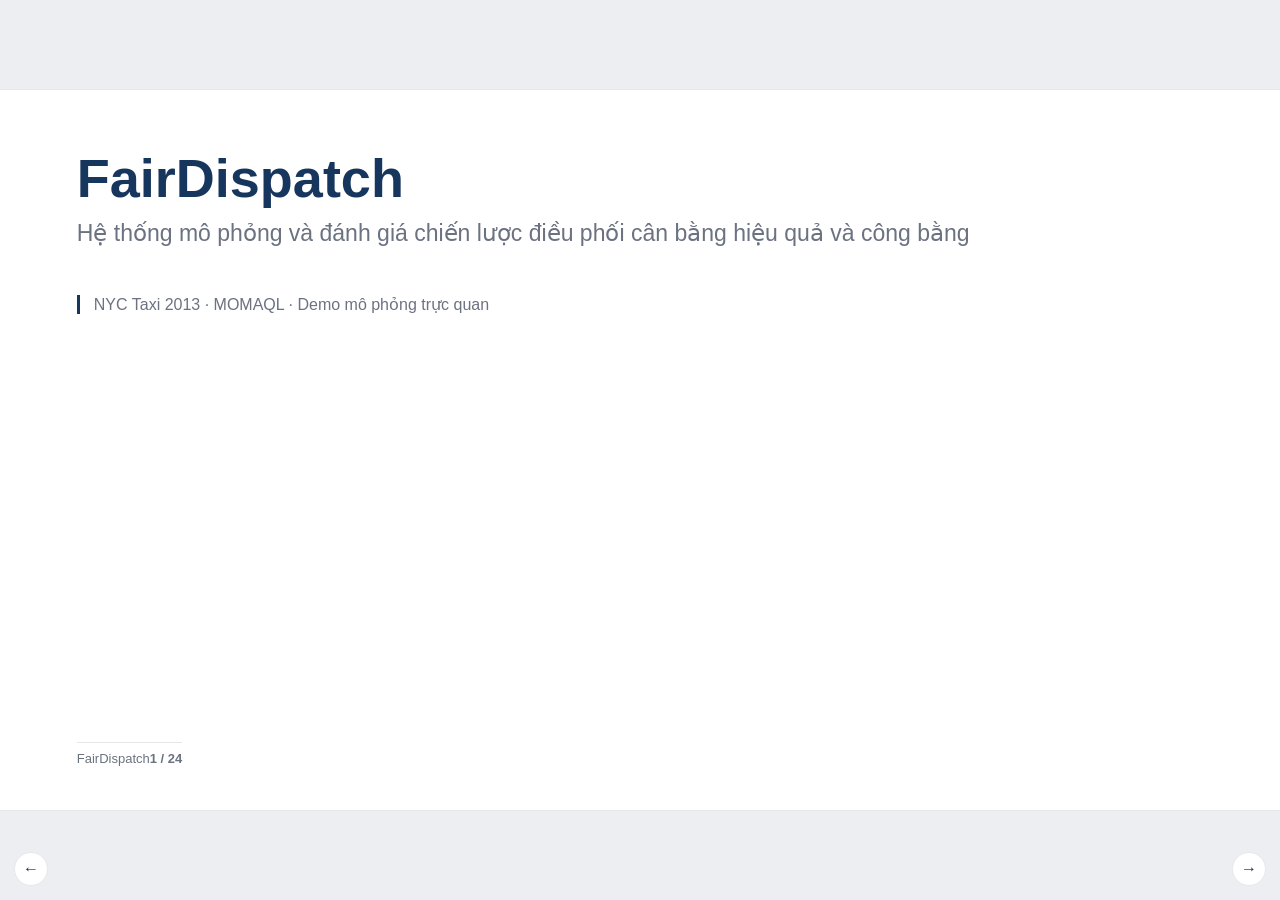
==== commit 3b3697af: "feat: multi-driver tracking, live TOC/LOF/LOT in TechDoc, sync slide updates - Extend single-driver " ====
--- a/04_Slide_Thuyet_Trinh/index.html
+++ b/04_Slide_Thuyet_Trinh/index.html
@@ -3,7 +3,7 @@
 <head>
 <meta charset="UTF-8">
 <meta name="viewport" content="width=device-width, initial-scale=1.0">
-<title>FairDispatch  -- Slide Thuyet Trinh</title>
+<title>FairDispatch -- Slide Thuyet Trinh</title>
 <link rel="stylesheet" href="styles.css">
 </head>
 <body>
@@ -12,266 +12,247 @@
 
     <!-- ============ SLIDE 1 -- TITLE ============ -->
     <section class="slide title-slide">
-      <div class="kicker">Research Presentation</div>
-      <h1 class="title">FairDispatch </h1>
-      <div class="subtitle">Tái lập xu hướng định tính (trend replication) hệ thống điều phối<br>ride-hailing công bằng dài hạn (long-term fairness-aware dispatch)</div>
-      <div class="paper-ref">Đối chiếu với Kang et al. (2024), <em>"Long-term Fairness in Ride-Hailing Platform"</em>,<br>ECML PKDD 2024 &middot; arXiv:2407.17839</div>
-      <div class="footer"><span>FairDispatch  &middot; MOMAQL</span><span class="counter"></span></div>
-    </section>
-
-    <!-- ============ SLIDE 2 -- AGENDA ============ -->
-    <section class="slide">
-      <div class="kicker">Nội dung</div>
-      <h1 class="title">Agenda</h1>
+      <h1 class="title">FairDispatch</h1>
+      <div class="subtitle">Hệ thống mô phỏng và đánh giá chiến lược điều phối cân bằng hiệu quả và công bằng</div>
+      <div class="paper-ref">NYC Taxi 2013 &middot; MOMAQL &middot; Demo mô phỏng trực quan</div>
+      <div class="footer"><span>FairDispatch</span><span class="counter"></span></div>
+    </section>
+
+    <!-- ============ SLIDE 2 -- NỘI DUNG TRÌNH BÀY ============ -->
+    <section class="slide">
+      <div class="kicker">Nội dung trình bày</div>
+      <h1 class="title">Nội dung trình bày</h1>
       <div class="body">
         <ul class="agenda-list">
-          <li><span class="num">01</span><span>Bài toán &amp; Phạm vi tái lập <span class="en">(Problem &amp; Replication Scope)</span></span></li>
-          <li><span class="num">02</span><span>Phương pháp &amp; Thiết lập thực nghiệm <span class="en">(Methodology &amp; Experimental Setup)</span></span></li>
-          <li><span class="num">03</span><span>Kết quả thực nghiệm &amp; Phân tích <span class="en">(Experimental Results &amp; Analysis)</span></span></li>
-          <li><span class="num">04</span><span>Đánh giá tái lập &amp; Kết luận <span class="en">(Replication Assessment &amp; Conclusion)</span></span></li>
-          <li><span class="num">05</span><span>Demo sản phẩm <span class="en">(Product Demo)</span></span></li>
+          <li><span class="num">01</span><span>Bài toán và mục tiêu</span></li>
+          <li><span class="num">02</span><span>Hệ thống FairDispatch</span></li>
+          <li><span class="num">03</span><span>Cách điều phối và chỉ số đánh giá</span></li>
+          <li><span class="num">04</span><span>Kết quả thực nghiệm</span></li>
+          <li><span class="num">05</span><span>Demo sản phẩm</span></li>
+          <li><span class="num">06</span><span>Giới hạn và kết luận</span></li>
         </ul>
       </div>
-      <div class="footer"><span>Phần 1&ndash;4: research story &middot; Phần 5: placeholder</span><span class="counter"></span></div>
-    </section>
-
-    <!-- ============ SLIDE 3 -- RESEARCH PROBLEM ============ -->
-    <section class="slide">
-      <div class="kicker">Phần 1 &middot; Problem &amp; Replication Scope</div>
-      <div class="headline">Tối ưu hiệu quả tức thời có thể làm chênh lệch thu nhập giữa tài xế tích lũy theo thời gian</div>
+      <div class="footer"><span>6 phần &middot; khoảng 10&ndash;15 phút</span><span class="counter"></span></div>
+    </section>
+
+    <!-- ================================================================
+         PHẦN 1 — BÀI TOÁN VÀ MỤC TIÊU (slide 3)
+         ================================================================ -->
+
+    <!-- ============ SLIDE 3 -- BÀI TOÁN CẦN GIẢI QUYẾT ============ -->
+    <section class="slide">
+      <div class="kicker">Phần 1 &middot; Bài toán và mục tiêu</div>
+      <div class="headline">Tối ưu hiệu quả thôi thì chưa đủ &mdash; thu nhập tài xế có thể bị lệch</div>
+      <div class="body" style="justify-content:center;">
+        <ul>
+          <li>Nền tảng gọi xe cần phục vụ nhiều chuyến và tối ưu hiệu quả.</li>
+          <li>Nhưng nếu chỉ ưu tiên chuyến có lợi nhất, thu nhập tài xế có thể bị lệch.</li>
+          <li>Bài toán: vừa giữ hiệu quả hệ thống, vừa hạn chế chênh lệch thu nhập tài xế.</li>
+        </ul>
+        <p class="note">Hai khái niệm xuyên suốt bài trình bày: <strong>Utility (hiệu quả tổng thể)</strong> &mdash; càng cao càng tốt; <strong>Fairness (công bằng thu nhập)</strong> &mdash; thu nhập giữa các tài xế có đồng đều không.</p>
+      </div>
+      <div class="footer"><span>Bối cảnh vận hành ride-hailing</span><span class="counter"></span></div>
+    </section>
+
+    <!-- ================================================================
+         PHẦN 2 — HỆ THỐNG FAIRDISPATCH (slide 4-6)
+         ================================================================ -->
+
+    <!-- ============ SLIDE 4 -- FAIRDISPATCH PHỤC VỤ AI? ============ -->
+    <section class="slide">
+      <div class="kicker">Phần 2 &middot; Hệ thống FairDispatch</div>
+      <div class="headline">FairDispatch phục vụ ai?</div>
       <div class="two-col">
         <div class="col">
-          <div class="claim-chip"><strong>Utility</strong><br>Tổng hiệu quả / accumulated income của toàn hệ thống.</div>
-          <div class="claim-chip"><strong>Fairness</strong><br>Mức độ đồng đều của accumulated utility giữa các driver.</div>
-        </div>
-        <div class="col">
-          <div class="hbars">
-            <div class="hbar-row"><div class="hbar-label">Driver A</div><div class="hbar-track"><div class="hbar-fill" style="width:88%;background:#9CA3AF;"></div></div></div>
-            <div class="hbar-row"><div class="hbar-label">Driver B</div><div class="hbar-track"><div class="hbar-fill" style="width:42%;background:#9CA3AF;"></div></div></div>
-            <div class="hbar-row"><div class="hbar-label">Driver C</div><div class="hbar-track"><div class="hbar-fill" style="width:64%;background:#9CA3AF;"></div></div></div>
-          </div>
-          <p class="note" style="text-align:center;">&darr; income gap tăng theo thời gian nếu chỉ tối ưu hiệu quả tức thời <em>(minh họa khái niệm, không phải số liệu thật)</em></p>
-        </div>
-      </div>
-      <div class="footer"><span>Nguồn: Kang et al. (2024), Section 1&ndash;2</span><span class="counter"></span></div>
-    </section>
-
-    <!-- ============ SLIDE 4 -- WHY LOOK-AHEAD MATTERS ============ -->
-    <section class="slide">
-      <div class="kicker">Phần 1 &middot; Problem &amp; Replication Scope</div>
-      <div class="headline">Destination của chuyến hiện tại quyết định cơ hội thu nhập ở những batch tiếp theo</div>
+          <p class="panel-label" style="font-size:15px;color:var(--navy);font-weight:700;text-transform:uppercase;letter-spacing:.04em;margin:0 0 4px;">Đối tượng</p>
+          <ul>
+            <li>Người quản lý vận hành &mdash; muốn biết chiến lược nào nên dùng.</li>
+            <li>Kỹ sư điều phối &mdash; muốn kiểm tra thuật toán trước khi triển khai.</li>
+            <li>Nhóm dữ liệu/nghiên cứu &mdash; muốn so sánh và giải thích kết quả.</li>
+          </ul>
+        </div>
+        <div class="col">
+          <p class="panel-label" style="font-size:15px;color:var(--navy);font-weight:700;text-transform:uppercase;letter-spacing:.04em;margin:0 0 4px;">Giá trị</p>
+          <ul>
+            <li>Mô phỏng trước khi áp dụng thật.</li>
+            <li>So sánh hiệu quả và công bằng.</li>
+            <li>Xem lý do vì sao hệ thống chọn tài xế.</li>
+            <li>Kiểm thử trên dữ liệu lịch sử.</li>
+          </ul>
+        </div>
+      </div>
+      <div class="footer"><span>Phục vụ quyết định vận hành, không thay thế hệ thống điều phối thật</span><span class="counter"></span></div>
+    </section>
+
+    <!-- ============ SLIDE 5 -- FAIRDISPATCH LÀ GÌ? ============ -->
+    <section class="slide">
+      <div class="kicker">Phần 2 &middot; Hệ thống FairDispatch</div>
+      <div class="headline">FairDispatch là gì?</div>
       <div class="two-col">
         <div class="col">
-          <div class="flow">
-            <div class="flow-step">Current Request</div>
-            <div class="flow-arrow-down">&darr;</div>
-            <div class="flow-step">Current Assignment</div>
-            <div class="flow-arrow-down">&darr;</div>
-            <div class="flow-step">Driver ends in Zone X</div>
-            <div class="flow-arrow-down">&darr;</div>
-            <div class="flow-step">Future opportunity changes</div>
-            <div class="flow-arrow-down">&darr;</div>
-            <div class="flow-step">Long-term outcome</div>
-          </div>
-        </div>
-        <div class="col">
-          <div class="claim-chip"><strong>Myopic</strong><br>chỉ nhìn fare hiện tại</div>
-          <div class="claim-chip"><strong>Look-ahead</strong><br>fare hiện tại + future zone value</div>
-        </div>
-      </div>
-      <div class="footer"><span>Cơ chế này được kiểm chứng ở Mechanism Probe (slide 24)</span><span class="counter"></span></div>
-    </section>
-
-    <!-- ============ SLIDE 5 -- ORIGINAL PAPER CLAIMS ============ -->
-    <section class="slide">
-      <div class="kicker">Phần 1 &middot; Problem &amp; Replication Scope</div>
-      <div class="headline">Tuyên bố gốc của paper (định tính)</div>
-      <div class="body">
-        <ul>
-          <li>Chỉ tối ưu hiệu quả tức thời (myopic efficiency) có thể làm accumulated utility giữa các tài xế lệch nhau ngày càng lớn theo thời gian.</li>
-          <li>Đưa forecast/look-ahead vào quyết định assignment giúp cân bằng utility&ndash;fairness tốt hơn trên horizon dài, so với chính sách không nhìn trước.</li>
-          <li>Có một đánh đổi (trade-off) giữa tổng utility và mức độ công bằng khi điều chỉnh trọng số mục tiêu.</li>
-        </ul>
-        <p class="note">Paper không công bố đủ chi tiết MLP hyperparameters, driver count, và spatial clustering để tái lập số liệu chính xác &mdash; phần này chỉ liệt kê tuyên bố định tính đã paraphrase, không trích số liệu Table gốc vì không thể verify độc lập trong phạm vi audit này.</p>
-      </div>
-      <div class="footer"><span>Kang et al. (2024), arXiv:2407.17839</span><span class="counter"></span></div>
-    </section>
-
-    <!-- ============ SLIDE 6 -- CLAIMS TO REPLICATE ============ -->
-    <section class="slide">
-      <div class="kicker">Phần 1 &middot; Problem &amp; Replication Scope</div>
-      <div class="headline">Em đánh giá theo claim, không đánh giá theo con số của paper</div>
-      <div class="body">
-        <div class="claims-grid">
-          <div class="claim-chip"><span class="cid">C1</span>Tồn tại đánh đổi (trade-off) Utility &ndash; Fairness</div>
-          <div class="claim-chip"><span class="cid">C2</span>Chính sách đề xuất đạt điểm cân bằng tốt hơn baseline</div>
-          <div class="claim-chip"><span class="cid">C3</span>Hành vi RL ổn định khi horizon dài</div>
-          <div class="claim-chip"><span class="cid">C4</span>Forecast cải thiện fairness dài hạn</div>
-          <div class="claim-chip"><span class="cid">C5</span>Forecast ablation cải thiện cả Utility lẫn Fairness</div>
-          <div class="claim-chip"><span class="cid">C6</span>Bỏ fairness &rarr; Utility tăng, bất bình đẳng tăng mạnh</div>
-        </div>
-        <p class="note">Verdict cuối cùng ở Phần 4 &mdash; mọi experiment sau đây phục vụ một hoặc nhiều claim này.</p>
-      </div>
-      <div class="footer"><span>Claim rút ra từ tuyên bố định tính của paper</span><span class="counter"></span></div>
-    </section>
-
-    <!-- ============ SLIDE 7 -- PAPER VS OUR IMPLEMENTATION ============ -->
-    <section class="slide">
-      <div class="kicker">Phần 1 &middot; Problem &amp; Replication Scope</div>
-      <div class="headline">Đây là một approximation minh bạch, không phải reimplementation chính xác</div>
+          <p style="font-size:20px;">FairDispatch là một hệ thống hỗ trợ đánh giá chiến lược điều phối chuyến xe.</p>
+          <ul>
+            <li>Không phải app khách hàng.</li>
+            <li>Không phải app tài xế.</li>
+            <li>Không phải hệ thống production thay thế Grab/XanhSM.</li>
+          </ul>
+        </div>
+        <div class="col">
+          <p class="panel-label" style="font-size:15px;color:var(--navy);font-weight:700;text-transform:uppercase;letter-spacing:.04em;margin:0 0 4px;">Nó là</p>
+          <ul>
+            <li>công cụ mô phỏng;</li>
+            <li>công cụ so sánh thuật toán;</li>
+            <li>công cụ giải thích quyết định;</li>
+            <li>bản demo trực quan để trình bày kết quả nghiên cứu.</li>
+          </ul>
+        </div>
+      </div>
+      <div class="footer"><span>Định vị sản phẩm</span><span class="counter"></span></div>
+    </section>
+
+    <!-- ============ SLIDE 6 -- HỆ THỐNG GỒM 5 PHẦN CHÍNH ============ -->
+    <section class="slide">
+      <div class="kicker">Phần 2 &middot; Hệ thống FairDispatch</div>
+      <div class="headline">FairDispatch gồm 5 phần chính</div>
       <div class="table-wrap">
         <table class="data">
-          <tr><th>Thành phần</th><th>Paper</th><th>FairDispatch </th><th>Cách gọi</th></tr>
-          <tr><td>Dataset năm</td><td>NYC Taxi 2016</td><td>NYC TLC 2013</td><td>Deviation</td></tr>
-          <tr><td>Không gian</td><td>Merged graph nodes</td><td>67 TLC taxi zones</td><td>Approximation</td></tr>
-          <tr><td>Số driver</td><td>Không công bố</td><td>200</td><td>Assumption</td></tr>
-          <tr><td>Forecast</td><td>3-layer MLP</td><td>Canonical: tabular Q(zone,hour) + MLP benchmark riêng</td><td>Modified</td></tr>
-          <tr><td>Scalarisation</td><td>Utility + variance (&lambda;/&sigma;)</td><td>Efficiency + look-ahead + income gap riêng</td><td>Modified</td></tr>
-          <tr><td>Matching</td><td>Assignment formulation</td><td>Joint Hungarian M-to-N + decline</td><td>Comparable</td></tr>
-          <tr><td>Evaluation</td><td>Theo paper</td><td>5 seed, validation 195.508 chuyến</td><td>Reproducible</td></tr>
+          <tr><th>Phần</th><th>Giải thích ngắn</th></tr>
+          <tr><td class="hl">1. Dữ liệu và kịch bản</td><td>Dữ liệu chuyến xe thật + kịch bản mô phỏng đầu vào.</td></tr>
+          <tr><td class="hl">2. Bộ mô phỏng điều phối</td><td>Tái hiện dòng chảy request và tài xế theo thời gian.</td></tr>
+          <tr><td class="hl">3. Các chiến lược điều phối</td><td>5 cách ghép tài xế với chuyến xe khác nhau.</td></tr>
+          <tr><td class="hl">4. Bộ đánh giá kết quả</td><td>Đo Utility, Gini, số chuyến phục vụ.</td></tr>
+          <tr><td class="hl">5. Giao diện demo trực quan</td><td>Xem và giải thích quyết định điều phối trên bản đồ.</td></tr>
         </table>
       </div>
-      <p class="headline small">&rArr; Trend replication, không phải exact numerical reproduction.</p>
-      <div class="footer"><span>Deviation công bố trước khi xem kết quả</span><span class="counter"></span></div>
-    </section>
-
-    <!-- ============ SLIDE 8 -- EXPERIMENTAL ARCHITECTURE ============ -->
-    <section class="slide">
-      <div class="kicker">Phần 2 &middot; Methodology &amp; Experimental Setup</div>
-      <div class="headline">Mọi policy dùng chung simulator và Hungarian joint assignment</div>
+      <div class="footer"><span>Mỗi phần map trực tiếp vào mã nguồn / artifact thật</span><span class="counter"></span></div>
+    </section>
+
+    <!-- ================================================================
+         PHẦN 3 — CÁCH ĐIỀU PHỐI VÀ CHỈ SỐ ĐÁNH GIÁ (slide 7-11)
+         ================================================================ -->
+
+    <!-- ============ SLIDE 7 -- KIẾN TRÚC TỔNG THỂ ============ -->
+    <section class="slide">
+      <div class="kicker">Phần 3 &middot; Cách điều phối và chỉ số đánh giá</div>
+      <div class="headline">Từ dữ liệu chuyến xe đến bản đồ mô phỏng</div>
       <div class="body" style="justify-content:center;">
         <div class="flow">
-          <div class="flow-step">NYC TLC</div>
+          <div class="flow-step">Dữ liệu NYC Taxi</div>
           <div class="flow-arrow-down">&darr;</div>
-          <div class="flow-step">60s Request Batch</div>
+          <div class="flow-step">Xử lý vùng, thời gian, khoảng cách</div>
           <div class="flow-arrow-down">&darr;</div>
-          <div class="flow-step">Feasible Drivers (ETA &le; 600s)</div>
+          <div class="flow-step">Bộ mô phỏng</div>
           <div class="flow-arrow-down">&darr;</div>
-          <div class="flow-step">Policy Score Matrix</div>
+          <div class="flow-step">Chiến lược điều phối</div>
           <div class="flow-arrow-down">&darr;</div>
-          <div class="flow-step">Hungarian Assignment + Decline</div>
+          <div class="flow-step">Ghép tài xế&ndash;chuyến xe</div>
           <div class="flow-arrow-down">&darr;</div>
-          <div class="flow-step">Driver State Update</div>
+          <div class="flow-step">Chỉ số đánh giá</div>
           <div class="flow-arrow-down">&darr;</div>
-          <div class="flow-step">Utility / Fairness</div>
-        </div>
-        <p class="note" style="text-align:center;">Same simulator + same solver = controlled policy comparison. Cả 5 policy chỉ khác nhau ở score function.</p>
-      </div>
-      <div class="footer"><span>Nguồn: src/simulator.py, src/policies.py</span><span class="counter"></span></div>
-    </section>
-
-    <!-- ============ SLIDE 9 -- 5 POLICY DEFINITIONS ============ -->
-    <section class="slide">
-      <div class="kicker">Phần 2 &middot; Methodology &amp; Experimental Setup</div>
-      <div class="headline">Định nghĩa 5 policy</div>
+          <div class="flow-step" style="border-width:2.5px;font-weight:700;">Demo bản đồ</div>
+        </div>
+      </div>
+      <div class="footer"><span>Pipeline đơn giản, khớp đúng khối lượng công việc thật</span><span class="counter"></span></div>
+    </section>
+
+    <!-- ============ SLIDE 8 -- BỘ MÔ PHỎNG ĐIỀU PHỐI HOẠT ĐỘNG THẾ NÀO ============ -->
+    <section class="slide">
+      <div class="kicker">Phần 3 &middot; Cách điều phối và chỉ số đánh giá</div>
+      <div class="headline">Bộ mô phỏng điều phối hoạt động thế nào?</div>
+      <div class="body" style="justify-content:center;">
+        <ul>
+          <li>Gom request theo từng cửa sổ 60 giây.</li>
+          <li>Chỉ xét tài xế có thể tới điểm đón trong tối đa 10 phút.</li>
+          <li>Dùng <strong>Hungarian Assignment (thuật toán ghép tối ưu)</strong> để ghép nhiều tài xế với nhiều chuyến cùng lúc.</li>
+          <li>Sau mỗi chuyến, hệ thống cập nhật vị trí, thu nhập và trạng thái tài xế.</li>
+        </ul>
+      </div>
+      <div class="footer"><span>Nguồn: src/simulator.py</span><span class="counter"></span></div>
+    </section>
+
+    <!-- ============ SLIDE 9 -- CÁC CHIẾN LƯỢC ĐIỀU PHỐI ĐƯỢC SO SÁNH ============ -->
+    <section class="slide">
+      <div class="kicker">Phần 3 &middot; Cách điều phối và chỉ số đánh giá</div>
+      <div class="headline">Các chiến lược điều phối được so sánh</div>
       <div class="table-wrap">
         <table class="data">
-          <tr><th>Policy</th><th>Score function</th></tr>
-          <tr><td class="hl">Greedy</td><td>score = fare_amount (giống nhau giữa mọi ứng viên của một request)</td></tr>
-          <tr><td class="hl">Nearest</td><td>score = (600 &minus; ETA) &times; 0,0025 &mdash; argmax(score) &equiv; argmin(ETA)</td></tr>
-          <tr><td class="hl">LAF</td><td>Lowest Accumulated Fare: score = [(mean_income &minus; driver.income)/mean_income] &times; fare</td></tr>
-          <tr><td class="hl">Exact REASSIGN</td><td>score = fare &minus; deadhead_cost, joint M-to-N mỗi 60s, khớp formulation gốc của paper</td></tr>
-          <tr><td class="hl">MOMAQL</td><td>Xem slide 12 &mdash; online TD(0) trên (zone, hour)</td></tr>
+          <tr><th>Chiến lược</th><th>Cách hoạt động</th></tr>
+          <tr><td class="hl">Greedy</td><td>ưu tiên chuyến có lợi cao.</td></tr>
+          <tr><td class="hl">Nearest</td><td>ưu tiên tài xế gần khách nhất.</td></tr>
+          <tr><td class="hl">LAF</td><td>ưu tiên tài xế đang có thu nhập thấp.</td></tr>
+          <tr><td class="hl">REASSIGN</td><td>baseline tái dựng theo paper.</td></tr>
+          <tr><td class="hl">MOMAQL</td><td>kết hợp hiệu quả hiện tại, giá trị tương lai và công bằng.</td></tr>
         </table>
       </div>
-      <p class="note">Cả 5 policy đều đi qua cùng <code>hungarian_batch_assign</code> với dummy decline &mdash; chỉ score function khác nhau.</p>
       <div class="footer"><span>Nguồn: src/policies.py</span><span class="counter"></span></div>
     </section>
 
-    <!-- ============ SLIDE 10 -- SIMULATOR INVARIANTS & TEST SUITE ============ -->
-    <section class="slide">
-      <div class="kicker">Phần 2 &middot; Methodology &amp; Experimental Setup</div>
-      <div class="headline">Simulator invariants &amp; test suite</div>
-      <div class="body">
+    <!-- ============ SLIDE 10 -- MOMAQL RA QUYẾT ĐỊNH DỰA TRÊN GÌ ============ -->
+    <section class="slide">
+      <div class="kicker">Phần 3 &middot; Cách điều phối và chỉ số đánh giá</div>
+      <div class="headline">MOMAQL: không chỉ nhìn chuyến hiện tại</div>
+      <div class="two-col">
+        <div class="col">
+          <div class="flow">
+            <div class="flow-step">Lợi ích chuyến hiện tại</div>
+            <div class="flow-arrow-down">+</div>
+            <div class="flow-step">Giá trị khu vực sau khi trả khách</div>
+            <div class="flow-arrow-down">+</div>
+            <div class="flow-step">Điều chỉnh theo thu nhập tài xế</div>
+            <div class="flow-arrow-down">=</div>
+            <div class="flow-step" style="border-width:2.5px;font-weight:700;">Điểm ghép tài xế&ndash;chuyến xe</div>
+          </div>
+        </div>
+        <div class="col">
+          <p class="note">Nếu hai chuyến gần giống nhau, hệ thống sẽ ưu tiên chuyến giúp tài xế đến khu vực có nhiều cơ hội hơn, hoặc giúp cân bằng thu nhập tốt hơn.</p>
+        </div>
+      </div>
+      <div class="footer"><span>Nguồn: src/policies.py, class MOMAQLPolicy</span><span class="counter"></span></div>
+    </section>
+
+    <!-- ============ SLIDE 11 -- ĐO KẾT QUẢ BẰNG CHỈ SỐ NÀO ============ -->
+    <section class="slide">
+      <div class="kicker">Phần 3 &middot; Cách điều phối và chỉ số đánh giá</div>
+      <div class="headline">Không chỉ đo doanh thu, mà đo cả công bằng</div>
+      <div class="body" style="justify-content:center;">
         <ul>
-          <li>Driver có <code>location</code>, <code>available_at</code>, <code>total_income</code>; feasible nếu đang free và pickup ETA &le; 600 giây.</li>
-          <li>Deadhead tính bằng haversine distance, giả định tốc độ hằng số 12 mph.</li>
-          <li>Commit trip: income cập nhật, vị trí chuyển tới dropoff, <code>available_at</code> tăng theo pickup ETA + trip duration.</li>
-          <li>20/20 test invariant hiện pass (lifecycle, no double booking, feasibility, time monotonicity...).</li>
+          <li><strong>Utility (hiệu quả tổng thể):</strong> càng cao càng tốt.</li>
+          <li><strong>Gini (độ chênh lệch thu nhập):</strong> càng thấp càng công bằng.</li>
+          <li><strong>Variance / CV (độ phân tán thu nhập):</strong> càng thấp càng tốt.</li>
+          <li><strong>Số chuyến phục vụ:</strong> phản ánh khả năng đáp ứng nhu cầu.</li>
+          <li><strong>Deadhead (quãng đường chạy rỗng):</strong> càng thấp càng tốt.</li>
         </ul>
-        <div class="panel">
-          <h3>Known issue đã tự công bố</h3>
-          <p><code>test_no_double_booking_within_window</code> và <code>test_time_monotonicity</code> chạy với <code>record_trace=False</code> mặc định &rarr; assertion dựa trên trace có thể iterate trên trace rỗng. 20/20 pass là sanity layer, không phải formal proof of correctness.</p>
-        </div>
-      </div>
-      <div class="footer"><span>Nguồn: src/simulator.py, tests/test_simulator_invariants.py</span><span class="counter"></span></div>
-    </section>
-
-    <!-- ============ SLIDE 11 -- MOMAQL DECISION LOGIC ============ -->
-    <section class="slide">
-      <div class="kicker">Phần 2 &middot; Methodology &amp; Experimental Setup</div>
-      <div class="headline">MOMAQL cộng look-ahead value và fairness adjustment vào score hiệu quả</div>
-      <div class="two-col">
-        <div class="col">
-          <div class="flow">
-            <div class="flow-step">Immediate Utility<br><span style="font-size:13px;color:var(--gray);">fare &minus; deadhead cost</span></div>
-            <div class="flow-arrow-down">+</div>
-            <div class="flow-step">Future Zone Value<br><span style="font-size:13px;color:var(--gray);">&gamma; &middot; Q(zone, hour)</span></div>
-            <div class="flow-arrow-down">+</div>
-            <div class="flow-step">Fairness Adjustment<br><span style="font-size:13px;color:var(--gray);">&lambda; &middot; income gap</span></div>
-            <div class="flow-arrow-down">&darr;</div>
-            <div class="flow-step" style="border-width:2.5px;font-weight:700;">Assignment Score</div>
-          </div>
-        </div>
-        <div class="col">
-          <p class="note">Q(zone,hour) = look-ahead value proxy &mdash; không phải demand-count predictor của paper.</p>
-          <p class="note">Cả 5 policy dùng chung Hungarian solver, chỉ khác score function này.</p>
-          <p class="note">Công thức đầy đủ + TD(0) update: slide 12.</p>
-        </div>
-      </div>
-      <div class="footer"><span>Nguồn: src/policies.py, class MOMAQLPolicy</span><span class="counter"></span></div>
-    </section>
-
-    <!-- ============ SLIDE 12 -- PROJECT SCORE + TD(0) FORMULA (FULL) ============ -->
-    <section class="slide">
-      <div class="kicker">Phần 2 &middot; Methodology &amp; Experimental Setup</div>
-      <div class="headline">Công thức đầy đủ: project score &amp; TD(0) update</div>
-      <div class="formula">score = (1&minus;&lambda;) &times; [fare &minus; deadhead_cost + &gamma; &times; Q(D_zone, D_hour)]
-        + &lambda; &times; [(mean_income &minus; driver.income) / mean_income] &times; fare
-
-deadhead_cost = pickup_eta_seconds &times; 0,0025 USD/giây
-
-TD(0), state S = (pickup_zone, pickup_hour):
-  Q(S) &larr; Q(S) + &alpha; &times; [reward + &gamma;&middot;Q(S') &minus; Q(S)]
-  reward = fare &minus; deadhead_cost
-  S' = (dropoff_zone, dropoff_hour)
-
-Ablation:
-  no_forecast &rArr; Q_future ép về 0
-  no_fairness &rArr; &lambda; ép về 0
-
-Mặc định: &lambda;=0,5 &middot; &gamma;=0,9 &middot; &alpha;=0,1</div>
-      <p class="note">Paper dùng utility + variance fairness với hệ số &lambda;/&sigma; riêng &mdash; scalarisation của project không tương đương toán học, nên &lambda; của hai bên <strong>không</strong> so sánh trực tiếp được.</p>
-      <div class="footer"><span>Nguồn: src/policies.py, class MOMAQLPolicy (_score, on_committed)</span><span class="counter"></span></div>
-    </section>
-
-    <!-- ============ SLIDE 13 -- DATASET & PROTOCOL ============ -->
-    <section class="slide">
-      <div class="kicker">Phần 2 &middot; Methodology &amp; Experimental Setup</div>
-      <div class="headline">So sánh chính dùng demand thật trên tập validation, lặp lại nhiều seed</div>
+      </div>
+      <div class="footer"><span>Nguồn: common_loader.py</span><span class="counter"></span></div>
+    </section>
+
+    <!-- ================================================================
+         PHẦN 4 — KẾT QUẢ THỰC NGHIỆM (slide 12-21)
+         ================================================================ -->
+
+    <!-- ============ SLIDE 12 -- DỮ LIỆU VÀ CÁCH KIỂM THỬ ============ -->
+    <section class="slide">
+      <div class="kicker">Phần 4 &middot; Kết quả thực nghiệm</div>
+      <div class="headline">Dữ liệu được tách theo thời gian để kiểm tra nghiêm túc</div>
       <div class="body" style="justify-content:center;">
         <div class="cards">
-          <div class="card"><div class="n">912.375</div><div class="l">Train (chuyến)</div></div>
-          <div class="card"><div class="n">195.508</div><div class="l">Validation</div></div>
-          <div class="card"><div class="n">195.510</div><div class="l">Test</div></div>
-          <div class="card"><div class="n">200</div><div class="l">Driver</div></div>
-          <div class="card"><div class="n">5</div><div class="l">Seed (main)</div></div>
-          <div class="card"><div class="n">60s</div><div class="l">Batch</div></div>
-        </div>
-        <p class="note" style="text-align:center;">NYC TLC 2013 &middot; 67 zones &middot; ETA khả thi &le; 600s &middot; deadhead = haversine / 12&nbsp;mph &middot; chi phí deadhead 0,0025&nbsp;USD/giây.</p>
-      </div>
-      <div class="footer"><span>Nguồn: reports/dataset_checksums.json, src/simulator.py</span><span class="counter"></span></div>
-    </section>
-
-    <!-- ============ SLIDE 14 -- MAIN BASELINE COMPARISON (real scatter) ============ -->
-    <section class="slide">
-      <div class="kicker">Phần 3 &middot; Experimental Results &amp; Analysis</div>
-      <div class="headline">MOMAQL đạt điểm cân bằng mạnh nhất &mdash; không phải policy công bằng nhất</div>
+          <div class="card"><div class="n">912.375</div><div class="l">Train &mdash; học giá trị khu vực</div></div>
+          <div class="card"><div class="n">195.508</div><div class="l">Validation &mdash; phát triển, phân tích, chốt cấu hình</div></div>
+          <div class="card"><div class="n">195.510</div><div class="l">Test &mdash; kiểm tra cuối trên dữ liệu chưa dùng</div></div>
+        </div>
+        <p class="note" style="text-align:center;">Test không dùng để chọn tham số.</p>
+      </div>
+      <div class="footer"><span>Nguồn: reports/dataset_checksums.json</span><span class="counter"></span></div>
+    </section>
+
+    <!-- ============ SLIDE 13 -- KẾT QUẢ 1: MOMAQL LÀ ĐIỂM CÂN BẰNG TỐT ============ -->
+    <section class="slide">
+      <div class="kicker">Phần 4 &middot; Kết quả thực nghiệm</div>
+      <div class="headline">MOMAQL đạt hiệu quả cao nhưng vẫn giữ mức công bằng tương đối tốt</div>
       <div class="chart-svg-wrap">
-        <svg viewBox="0 0 640 400" role="img" aria-label="Scatter Utility so voi Gini cho 5 policy">
+        <svg viewBox="0 0 640 400" role="img" aria-label="Scatter Utility so voi Gini cho 5 chien luoc">
           <line x1="80" y1="20" x2="80" y2="320" stroke="#9CA3AF" stroke-width="1.5"/>
           <line x1="80" y1="320" x2="600" y2="320" stroke="#9CA3AF" stroke-width="1.5"/>
-          <!-- X ticks: Gini 0,0.1,0.2,0.3,0.4,0.5 -->
           <g stroke="#D9DEE6" stroke-width="1">
             <line x1="174.5" y1="20" x2="174.5" y2="320"/>
             <line x1="269.1" y1="20" x2="269.1" y2="320"/>
@@ -287,7 +268,6 @@
             <text x="458.2" y="338">0,4</text>
             <text x="552.7" y="338">0,5</text>
           </g>
-          <!-- Y ticks: Utility 600k..1400k -->
           <g font-size="13" fill="#6B7280" text-anchor="end">
             <text x="72" y="324">0,6tr</text>
             <text x="72" y="254">0,8tr</text>
@@ -316,210 +296,36 @@
           <text x="474.3" y="298" font-size="15" font-weight="700" fill="#6B7280" text-anchor="middle">REASSIGN</text>
         </svg>
       </div>
-      <p class="note">Không nói "MOMAQL tốt hơn mọi baseline ở mọi metric" &mdash; đây là balanced trade-off, không phải dominance tuyệt đối.</p>
+      <p class="note">LAF công bằng nhất nhưng Utility thấp. Greedy/Nearest kém cân bằng hơn. MOMAQL là điểm cân bằng, không phải chiến lược tốt nhất ở mọi chỉ số.</p>
       <div class="footer"><span>Nguồn: reports/r1_validation_results.csv &middot; trung bình 5 seed</span><span class="counter"></span></div>
     </section>
 
-    <!-- ============ SLIDE 15 -- R1 PER-SEED SUMMARY (range bars, replaces 25-row table) ============ -->
-    <section class="slide">
-      <div class="kicker">Phần 3 &middot; Experimental Results &amp; Analysis</div>
-      <div class="headline">R1 &mdash; tóm tắt theo policy (mean, khoảng min&ndash;max, n=5 seed)</div>
+    <!-- ============ SLIDE 14 -- KẾT QUẢ 2: FORECAST GIÚP TĂNG UTILITY ============ -->
+    <section class="slide">
+      <div class="kicker">Phần 4 &middot; Kết quả thực nghiệm</div>
+      <div class="headline">Dự báo giá trị tương lai giúp tăng hiệu quả tổng thể</div>
       <div class="two-col">
         <div class="col">
-          <div class="vchart-title" style="margin-bottom:4px;">Utility ($) &middot; trục 600.000&ndash;1.450.000</div>
-          <div class="statrows">
-            <div class="statrow"><span class="label">Greedy</span><div class="track"><div class="range" style="left:45.5%;width:4.1%;background:#9CA3AF;"></div><div class="mean-dot" style="left:47.2%;background:#9CA3AF;"></div></div><span class="val">986.915&ndash;1.021.638</span></div>
-            <div class="statrow"><span class="label">Nearest</span><div class="track"><div class="range" style="left:20.0%;width:4.7%;background:#9CA3AF;"></div><div class="mean-dot" style="left:22.3%;background:#9CA3AF;"></div></div><span class="val">770.016&ndash;809.608</span></div>
-            <div class="statrow"><span class="label">LAF</span><div class="track"><div class="range" style="left:15.5%;width:7.8%;background:var(--laf);"></div><div class="mean-dot" style="left:19.6%;background:var(--laf);"></div></div><span class="val">731.814&ndash;797.745</span></div>
-            <div class="statrow"><span class="label">REASSIGN</span><div class="track"><div class="range" style="left:4.7%;width:2.1%;background:#9CA3AF;"></div><div class="mean-dot" style="left:5.7%;background:#9CA3AF;"></div></div><span class="val">640.039&ndash;658.167</span></div>
-            <div class="statrow"><span class="label" style="color:var(--full);">MOMAQL</span><div class="track"><div class="range" style="left:95.6%;width:2.5%;background:var(--full);"></div><div class="mean-dot" style="left:96.8%;background:var(--full);"></div></div><span class="val"><b>1.412.304&ndash;1.433.470</b></span></div>
-          </div>
-        </div>
-        <div class="col">
-          <div class="vchart-title" style="margin-bottom:4px;">Gini &middot; trục 0&ndash;0,55</div>
-          <div class="statrows">
-            <div class="statrow"><span class="label">Greedy</span><div class="track"><div class="range" style="left:95.6%;width:2.3%;background:#9CA3AF;"></div><div class="mean-dot" style="left:96.5%;background:#9CA3AF;"></div></div><span class="val">0,526&ndash;0,538</span></div>
-            <div class="statrow"><span class="label">Nearest</span><div class="track"><div class="range" style="left:74.8%;width:7.3%;background:#9CA3AF;"></div><div class="mean-dot" style="left:78.1%;background:#9CA3AF;"></div></div><span class="val">0,411&ndash;0,452</span></div>
-            <div class="statrow"><span class="label">LAF</span><div class="track"><div class="range" style="left:0.3%;width:0.1%;background:var(--laf);"></div><div class="mean-dot" style="left:0.35%;background:var(--laf);"></div></div><span class="val">0,0018&ndash;0,0021</span></div>
-            <div class="statrow"><span class="label">REASSIGN</span><div class="track"><div class="range" style="left:71.9%;width:9.0%;background:#9CA3AF;"></div><div class="mean-dot" style="left:75.8%;background:#9CA3AF;"></div></div><span class="val">0,396&ndash;0,445</span></div>
-            <div class="statrow"><span class="label" style="color:var(--full);">MOMAQL</span><div class="track"><div class="range" style="left:35.5%;width:2.9%;background:var(--full);"></div><div class="mean-dot" style="left:37.0%;background:var(--full);"></div></div><span class="val"><b>0,195&ndash;0,211</b></span></div>
-          </div>
-        </div>
-      </div>
-      <p class="note">Dot = mean 5 seed, thanh mờ = khoảng min&ndash;max. Bảng 25 dòng gốc: reports/r1_validation_results.csv.</p>
-      <div class="footer"><span>Nguồn: reports/r1_validation_results.csv</span><span class="counter"></span></div>
-    </section>
-
-    <!-- ============ SLIDE 16 -- LAMBDA SWEEP (real scatter) ============ -->
-    <section class="slide">
-      <div class="kicker">Phần 3 &middot; Experimental Results &amp; Analysis</div>
-      <div class="headline">Quan hệ Utility&ndash;Fairness thực nghiệm không đơn điệu (non-monotonic)</div>
-      <div class="chart-svg-wrap">
-        <svg viewBox="0 0 640 400" role="img" aria-label="Scatter cac diem van hanh theo lambda">
-          <line x1="80" y1="20" x2="80" y2="320" stroke="#9CA3AF" stroke-width="1.5"/>
-          <line x1="80" y1="320" x2="600" y2="320" stroke="#9CA3AF" stroke-width="1.5"/>
-          <g stroke="#D9DEE6" stroke-width="1">
-            <line x1="184" y1="20" x2="184" y2="320"/>
-            <line x1="288" y1="20" x2="288" y2="320"/>
-            <line x1="392" y1="20" x2="392" y2="320"/>
-            <line x1="496" y1="20" x2="496" y2="320"/>
-            <line x1="600" y1="20" x2="600" y2="320"/>
-          </g>
-          <g font-size="13" fill="#6B7280" text-anchor="middle">
-            <text x="80" y="338">0</text>
-            <text x="184" y="338">0,1</text>
-            <text x="288" y="338">0,2</text>
-            <text x="392" y="338">0,3</text>
-            <text x="496" y="338">0,4</text>
-            <text x="600" y="338">0,5</text>
-          </g>
-          <g font-size="13" fill="#6B7280" text-anchor="end">
-            <text x="72" y="290">0,8tr</text>
-            <text x="72" y="224">1,0tr</text>
-            <text x="72" y="157">1,2tr</text>
-            <text x="72" y="91">1,4tr</text>
-            <text x="72" y="25">1,6tr</text>
-          </g>
-          <text x="340" y="368" font-size="15" fill="#6B7280" text-anchor="middle">Gini (thấp hơn = công bằng hơn) &rarr;</text>
-          <text x="30" y="170" font-size="15" fill="#6B7280" text-anchor="middle" transform="rotate(-90 30 170)">Utility ($) &uarr; cao hơn = tốt hơn</text>
-
-          <circle cx="548.4" cy="254.0" r="7" fill="var(--full)"/>
-          <text x="558" y="250" font-size="14" font-weight="700" fill="var(--full)">&lambda;=0,0</text>
-
-          <circle cx="337.8" cy="128.8" r="7" fill="var(--full)"/>
-          <text x="327" y="150" font-size="14" font-weight="700" fill="var(--full)" text-anchor="end">&lambda;=0,2</text>
-
-          <circle cx="308.3" cy="92.3" r="7" fill="var(--full)"/>
-          <text x="298" y="96" font-size="14" font-weight="700" fill="var(--full)" text-anchor="end">&lambda;=0,4</text>
-
-          <circle cx="291.8" cy="79.2" r="7" fill="var(--full)"/>
-          <text x="291.8" y="102" font-size="14" font-weight="700" fill="var(--full)" text-anchor="middle">&lambda;=0,5</text>
-
-          <circle cx="287.3" cy="75.9" r="7" fill="var(--full)"/>
-          <text x="300" y="65" font-size="14" font-weight="700" fill="var(--full)">&lambda;=0,6</text>
-
-          <circle cx="317.3" cy="34.9" r="7" fill="var(--full)"/>
-          <text x="327" y="30" font-size="14" font-weight="700" fill="var(--full)">&lambda;=0,8 (utility cao nhất)</text>
-
-          <circle cx="82.0" cy="297.9" r="7" fill="var(--laf)"/>
-          <text x="92" y="292" font-size="14" font-weight="700" fill="var(--laf)">&lambda;=1,0 (&asymp; LAF)</text>
-        </svg>
-      </div>
-      <p class="note">&lambda; đổi cả candidate ordering &amp; throughput trong Hungarian assignment, không chỉ trọng số tuyến tính &mdash; nên đường thực nghiệm không đơn điệu (&lambda;=0,8 utility cao hơn cả &lambda;=0,6).</p>
-      <div class="footer"><span>Nguồn: reports/pareto_frontier_summary.csv &middot; gọi là "Empirical &lambda; Sweep", không dùng "true Pareto frontier"</span><span class="counter"></span></div>
-    </section>
-
-    <!-- ============ SLIDE 17 -- ABLATION ============ -->
-    <section class="slide">
-      <div class="kicker">Phần 3 &middot; Experimental Results &amp; Analysis</div>
-      <div class="headline">Full đổi một phần Fairness để lấy +22,4% Utility so với No-Forecast</div>
-      <div class="two-col">
-        <div class="col">
           <div class="vchart-wrap">
-            <div class="vchart-title">Utility (cao hơn = tốt hơn)</div>
+            <div class="vchart-title">Utility &mdash; Full so với No Forecast</div>
             <div class="vchart">
               <div class="vgroup"><div class="vbars"><div class="vbar" style="height:100%;background:var(--full)"><span class="val">1,42tr (+22,4%)</span></div></div><div class="glabel">Full</div></div>
               <div class="vgroup"><div class="vbars"><div class="vbar" style="height:81.7%;background:var(--noforecast)"><span class="val">1,16tr</span></div></div><div class="glabel">No Forecast</div></div>
-              <div class="vgroup"><div class="vbars"><div class="vbar" style="height:63.1%;background:var(--nofairness)"><span class="val">898k</span></div></div><div class="glabel">No Fairness</div></div>
             </div>
           </div>
         </div>
         <div class="col">
-          <div class="vchart-wrap">
-            <div class="vchart-title">Gini (thấp hơn = công bằng hơn)</div>
-            <div class="vchart">
-              <div class="vgroup"><div class="vbars"><div class="vbar" style="height:45.2%;background:var(--full)"><span class="val">0,204</span></div></div><div class="glabel">Full</div></div>
-              <div class="vgroup"><div class="vbars"><div class="vbar" style="height:32.4%;background:var(--noforecast)"><span class="val">0,146 (công bằng hơn)</span></div></div><div class="glabel">No Forecast</div></div>
-              <div class="vgroup"><div class="vbars"><div class="vbar" style="height:100%;background:var(--nofairness)"><span class="val">0,450</span></div></div><div class="glabel">No Fairness</div></div>
-            </div>
-          </div>
-        </div>
-      </div>
-      <div class="claims-grid" style="grid-template-columns:repeat(3,1fr);margin-top:4px;">
-        <div class="claim-chip" style="border-top-color:var(--noforecast);"><strong>No Forecast</strong><br>Fairer &mdash; Gini thấp nhất trong 3 nhóm</div>
-        <div class="claim-chip" style="border-top-color:var(--full);"><strong>Full</strong><br>Higher Utility &mdash; +22,4% so với No-Forecast</div>
-        <div class="claim-chip" style="border-top-color:var(--nofairness);"><strong>No Fairness</strong><br>Worst inequality &mdash; Gini cao nhất</div>
-      </div>
-      <p class="note">Đây là một trade-off vận hành đa mục tiêu, không phải Full "thắng" No-Forecast &mdash; platform có thể chọn operating point này nếu ưu tiên efficiency hơn.</p>
-      <div class="footer"><span>Nguồn: reports/r2_ablation_results.csv &middot; 5-seed mean &middot; C5: Partial (utility supported)</span><span class="counter"></span></div>
-    </section>
-
-    <!-- ============ SLIDE 18 -- ABLATION PER-SEED SUMMARY (range bars, replaces 15-row table) ============ -->
-    <section class="slide">
-      <div class="kicker">Phần 3 &middot; Experimental Results &amp; Analysis</div>
-      <div class="headline">Ablation &mdash; tóm tắt theo seed (trả lời: +22,4% có nhất quán 5 seed không?)</div>
-      <div class="two-col">
-        <div class="col">
-          <div class="vchart-title" style="margin-bottom:4px;">Utility ($) &middot; trục 800.000&ndash;1.450.000</div>
-          <div class="statrows">
-            <div class="statrow"><span class="label" style="color:var(--full);">Full</span><div class="track"><div class="range" style="left:94.2%;width:3.3%;background:var(--full);"></div><div class="mean-dot" style="left:95.8%;background:var(--full);"></div></div><span class="val"><b>1.412.304&ndash;1.433.470</b></span></div>
-            <div class="statrow"><span class="label" style="color:var(--noforecast);">No Forecast</span><div class="track"><div class="range" style="left:53.7%;width:5.8%;background:var(--noforecast);"></div><div class="mean-dot" style="left:55.7%;background:var(--noforecast);"></div></div><span class="val">1.149.234&ndash;1.186.956</span></div>
-            <div class="statrow"><span class="label" style="color:var(--nofairness);">No Fairness</span><div class="track"><div class="range" style="left:9.2%;width:11.1%;background:var(--nofairness);"></div><div class="mean-dot" style="left:15.1%;background:var(--nofairness);"></div></div><span class="val">859.659&ndash;931.964</span></div>
-          </div>
-        </div>
-        <div class="col">
-          <div class="vchart-title" style="margin-bottom:4px;">Gini &middot; trục 0&ndash;0,5</div>
-          <div class="statrows">
-            <div class="statrow"><span class="label" style="color:var(--full);">Full</span><div class="track"><div class="range" style="left:39.1%;width:3.1%;background:var(--full);"></div><div class="mean-dot" style="left:40.7%;background:var(--full);"></div></div><span class="val">0,195&ndash;0,211</span></div>
-            <div class="statrow"><span class="label" style="color:var(--noforecast);">No Forecast</span><div class="track"><div class="range" style="left:26.8%;width:5.3%;background:var(--noforecast);"></div><div class="mean-dot" style="left:29.2%;background:var(--noforecast);"></div></div><span class="val"><b>0,134&ndash;0,161</b></span></div>
-            <div class="statrow"><span class="label" style="color:var(--nofairness);">No Fairness</span><div class="track"><div class="range" style="left:88.4%;width:4.2%;background:var(--nofairness);"></div><div class="mean-dot" style="left:90.1%;background:var(--nofairness);"></div></div><span class="val">0,442&ndash;0,463</span></div>
-          </div>
-        </div>
-      </div>
-      <p class="note">+22,4% utility (Full vs No-Forecast) và Gini Full &gt; No-Forecast nhất quán trên cả 5/5 seed &mdash; không phải hiện tượng của một seed lệch. Raw: reports/r2_ablation_raw.csv.</p>
-      <div class="footer"><span>Nguồn: reports/r2_ablation_raw.csv</span><span class="counter"></span></div>
-    </section>
-
-    <!-- ============ SLIDE 19 -- VARIANCE / CV ============ -->
-    <section class="slide">
-      <div class="kicker">Phần 3 &middot; Experimental Results &amp; Analysis</div>
-      <div class="headline">Variance / Coefficient of Variation (metric gần với paper hơn Gini)</div>
-      <div class="body">
-        <p style="font-size:17px;">Paper dùng <strong>variance của accumulated utility</strong> làm fairness quantity chính. Project báo Gini làm metric trực quan chính, nhưng vẫn giữ variance/CV song song.</p>
-        <div class="table-wrap">
-          <table class="data">
-            <tr><th>Ablation</th><th class="num">Variance trung bình</th><th class="num">Std/Mean (CV)</th></tr>
-            <tr><td class="hl">Full</td><td class="num">8.345.652</td><td class="num">0,4059</td></tr>
-            <tr><td>No Forecast</td><td class="num">2.473.498</td><td class="num">0,2702</td></tr>
-            <tr><td>No Fairness</td><td class="num">14.234.559</td><td class="num">0,8390</td></tr>
-          </table>
+          <p class="note">Khi hệ thống nhìn trước khu vực tài xế sẽ đến sau chuyến, quyết định điều phối dài hạn tốt hơn.</p>
+          <p class="note"><strong>Nhưng:</strong> No Forecast lại có Gini thấp hơn, tức công bằng hơn trong thí nghiệm này.</p>
         </div>
       </div>
       <div class="footer"><span>Nguồn: reports/r2_ablation_results.csv</span><span class="counter"></span></div>
     </section>
 
-    <!-- ============ SLIDE 20 -- MLP BENCHMARK ============ -->
-    <section class="slide">
-      <div class="kicker">Phần 3 &middot; Experimental Results &amp; Analysis</div>
-      <div class="headline">Kiến trúc MLP benchmark (sensitivity experiment)</div>
-      <div class="two-col">
-        <div class="col">
-          <div class="formula">Input: pickup zone embedding (16d)
-     + destination zone embedding (16d)
-     + hour-of-day one-hot (24d)
-Layers: input &rarr; 64 &rarr; ReLU &rarr; 64 &rarr; 32 &rarr; ReLU &rarr; 32 &rarr; 1
-Target: log1p(count) của OD pair + hour
-Optimizer: Adam, lr = 0,005
-Epochs: 30, batch = 2048</div>
-          <p class="note">Predicted OD demand sum qua destination &rarr; zone-hour outbound demand &rarr; min-max rescale sang range của tabular Q &rarr; cùng score formula.</p>
-        </div>
-        <div class="col">
-          <table class="data">
-            <tr><th>Forecast representation</th><th class="num">Utility ($)</th><th class="num">Gini</th></tr>
-            <tr><td class="hl">Tabular Q (canonical)</td><td class="num hl">1.422.441</td><td class="num hl">0,204</td></tr>
-            <tr><td>MLP Demand Forecast</td><td class="num">1.392.473</td><td class="num">0,226</td></tr>
-            <tr><td>No Forecast</td><td class="num">1.162.077</td><td class="num">0,146</td></tr>
-          </table>
-          <p class="note">MLP thật vẫn tốt hơn rõ No-Forecast, nhưng tabular Q canonical vẫn tốt hơn MLP trong simulator này &mdash; không tuyên bố tái lập chính xác MLP của paper.</p>
-        </div>
-      </div>
-      <div class="footer"><span>Nguồn: reports/mlp_vs_tabular_summary.csv</span><span class="counter"></span></div>
-    </section>
-
-    <!-- ============ SLIDE 21 -- LONG-HORIZON UTILITY (line chart) ============ -->
-    <section class="slide">
-      <div class="kicker">Phần 3 &middot; Experimental Results &amp; Analysis</div>
-      <div class="headline">Hiệu ứng look-ahead xuất hiện trễ: &asymp;0% đến ngày 14, +20,2% ở ngày 37</div>
+    <!-- ============ SLIDE 15 -- KẾT QUẢ 3: LỢI ÍCH XUẤT HIỆN RÕ Ở DÀI HẠN ============ -->
+    <section class="slide">
+      <div class="kicker">Phần 4 &middot; Kết quả thực nghiệm</div>
+      <div class="headline">Look-ahead (nhìn trước tương lai) không giúp nhiều ngay lập tức, nhưng có tác dụng về dài hạn</div>
       <div class="legend">
         <span><span class="sw" style="background:var(--full)"></span>Full</span>
         <span><span class="sw" style="background:var(--noforecast)"></span>No Forecast</span>
@@ -547,7 +353,7 @@
             <text x="466" y="340">7</text><text x="532" y="340">14</text><text x="598" y="340">21</text>
             <text x="664" y="340">28</text><text x="730" y="340">37</text>
           </g>
-          <text x="400" y="362" font-size="14" fill="#6B7280" text-anchor="middle">Ngày (checkpoint, khoảng cách trục không tuyến tính)</text>
+          <text x="400" y="362" font-size="14" fill="#6B7280" text-anchor="middle">Ngày (checkpoint, trục không tuyến tính)</text>
 
           <polyline points="70,308.5 136,297.5 202,287.4 268,279.3 334,269.0 400,258.1 466,247.1 532,178.3 598,137.4 664,115.9 730,81.9" fill="none" stroke="var(--noforecast)" stroke-width="3"/>
           <polyline points="70,308.5 136,297.5 202,287.4 268,279.3 334,269.0 400,258.1 466,247.1 532,178.2 598,128.0 664,92.1 730,33.8" fill="none" stroke="var(--full)" stroke-width="3.5"/>
@@ -556,280 +362,166 @@
           <g fill="var(--noforecast)"><circle cx="598" cy="137.4" r="4"/><circle cx="664" cy="115.9" r="4"/><circle cx="730" cy="81.9" r="5"/></g>
 
           <g font-size="14" font-weight="700">
-            <text x="598" y="118" fill="var(--full)" text-anchor="middle">+5,15%</text>
-            <text x="664" y="82" fill="var(--full)" text-anchor="middle">+11,65%</text>
-            <text x="700" y="26" fill="var(--full)" text-anchor="end">+20,19%</text>
+            <text x="598" y="118" fill="var(--full)" text-anchor="middle">+5,1%</text>
+            <text x="730" y="26" fill="var(--full)" text-anchor="end">+20,2%</text>
           </g>
         </svg>
       </div>
-      <div style="display:flex;gap:32px;">
-        <p class="note" style="font-style:normal;"><strong style="color:var(--navy);">Quan sát 1</strong> &mdash; Full và No-Forecast gần như trùng nhau đến ngày 14.</p>
-        <p class="note" style="font-style:normal;"><strong style="color:var(--navy);">Quan sát 2</strong> &mdash; Utility tách rõ từ ngày 21, đạt +20,19% ở ngày 37.</p>
-      </div>
-      <p class="source">Checkpoint: ngày 1,2,3,4,5,6,7,14,21,28,37 (một trajectory, trục không tuyến tính) &middot; trung bình 5 seed &middot; bảng đầy đủ: slide 23.</p>
+      <p class="note">Nếu chỉ chạy thử vài ngày đầu thì khó thấy lợi ích. Khi chạy đủ dài, lợi ích Utility bắt đầu rõ: ngày 21 +5,1%, ngày 37 +20,2%.</p>
       <div class="footer"><span>Nguồn: reports/multi_horizon_results.csv</span><span class="counter"></span></div>
     </section>
 
-    <!-- ============ SLIDE 22 -- LONG-HORIZON FAIRNESS (line chart) ============ -->
-    <section class="slide">
-      <div class="kicker">Phần 3 &middot; Experimental Results &amp; Analysis</div>
-      <div class="headline">Lợi thế Fairness dài hạn của paper không được tái lập theo Gini</div>
-      <div class="legend">
-        <span><span class="sw" style="background:var(--full)"></span>Full</span>
-        <span><span class="sw" style="background:var(--noforecast)"></span>No Forecast</span>
-        <span class="note">Gini &mdash; thấp hơn = công bằng hơn</span>
-      </div>
-      <div class="chart-svg-wrap">
-        <svg viewBox="0 0 760 380" role="img" aria-label="Duong Gini theo ngay, Full so voi No Forecast">
-          <line x1="70" y1="20" x2="70" y2="320" stroke="#9CA3AF" stroke-width="1.5"/>
-          <line x1="70" y1="320" x2="730" y2="320" stroke="#9CA3AF" stroke-width="1.5"/>
-          <g stroke="#EEF0F3" stroke-width="1">
-            <line x1="70" y1="260" x2="730" y2="260"/>
-            <line x1="70" y1="200" x2="730" y2="200"/>
-            <line x1="70" y1="140" x2="730" y2="140"/>
-            <line x1="70" y1="80" x2="730" y2="80"/>
-            <line x1="70" y1="20" x2="730" y2="20"/>
-          </g>
-          <g font-size="13" fill="#6B7280" text-anchor="end">
-            <text x="62" y="324">0</text>
-            <text x="62" y="264">0,05</text>
-            <text x="62" y="204">0,10</text>
-            <text x="62" y="144">0,15</text>
-            <text x="62" y="84">0,20</text>
-            <text x="62" y="24">0,25</text>
-          </g>
-          <g font-size="13" fill="#6B7280" text-anchor="middle">
-            <text x="70" y="340">1</text><text x="136" y="340">2</text><text x="202" y="340">3</text>
-            <text x="268" y="340">4</text><text x="334" y="340">5</text><text x="400" y="340">6</text>
-            <text x="466" y="340">7</text><text x="532" y="340">14</text><text x="598" y="340">21</text>
-            <text x="664" y="340">28</text><text x="730" y="340">37</text>
-          </g>
-          <text x="400" y="362" font-size="14" fill="#6B7280" text-anchor="middle">Ngày (checkpoint) &middot; cao hơn = kém công bằng hơn</text>
-
-          <polyline points="70,267.1 136,250.4 202,232.4 268,245.2 334,213.2 400,198.7 466,189.0 532,109.6 598,80.8 664,99.8 730,138.4" fill="none" stroke="var(--noforecast)" stroke-width="3"/>
-          <polyline points="70,267.1 136,250.9 202,231.4 268,248.0 334,216.4 400,200.4 466,191.4 532,110.6 598,61.6 664,48.8 730,59.8" fill="none" stroke="var(--full)" stroke-width="3.5"/>
-
-          <g fill="var(--full)"><circle cx="598" cy="61.6" r="4"/><circle cx="664" cy="48.8" r="4"/><circle cx="730" cy="59.8" r="5"/></g>
-          <g fill="var(--noforecast)"><circle cx="598" cy="80.8" r="4"/><circle cx="664" cy="99.8" r="4"/><circle cx="730" cy="138.4" r="5"/></g>
-
-          <g font-size="14" font-weight="700">
-            <text x="598" y="52" fill="var(--full)" text-anchor="middle">0,215</text>
-            <text x="664" y="40" fill="var(--full)" text-anchor="middle">0,226</text>
-            <text x="700" y="52" fill="var(--full)" text-anchor="end">0,217</text>
-            <text x="598" y="100" fill="var(--noforecast)" text-anchor="middle">0,199</text>
-            <text x="664" y="118" fill="var(--noforecast)" text-anchor="middle">0,184</text>
-            <text x="700" y="156" fill="var(--noforecast)" text-anchor="end">0,151</text>
-          </g>
-        </svg>
-      </div>
-      <div style="display:flex;gap:32px;">
-        <p class="note" style="font-style:normal;"><strong style="color:var(--navy);">Quan sát 1</strong> &mdash; Đến ngày 14, Gini của Full và No-Forecast gần bằng nhau.</p>
-        <p class="note" style="font-style:normal;"><strong style="color:var(--navy);">Quan sát 2</strong> &mdash; Từ ngày 21, Full có Gini cao hơn &mdash; kém công bằng hơn No-Forecast.</p>
-      </div>
-      <p class="headline small">Từ ngày 21 trở đi, Full có Gini <em>cao hơn</em> No-Forecast &mdash; negative result, giữ nguyên thay vì ép narrative.</p>
-      <div class="footer"><span>Nguồn: reports/multi_horizon_results.csv &middot; C4: Direction differs cho fairness</span><span class="counter"></span></div>
-    </section>
-
-    <!-- ============ SLIDE 23 -- FULL MULTI-HORIZON TABLE ============ -->
-    <section class="slide">
-      <div class="kicker">Phần 3 &middot; Experimental Results &amp; Analysis</div>
-      <div class="headline">Bảng đầy đủ Multi-Horizon (11 checkpoint, trung bình 5 seed)</div>
-      <div class="table-wrap">
-        <table class="data small">
-          <tr><th>Ngày</th><th class="num">Full Utility</th><th class="num">No-Forecast Utility</th><th class="num">&Delta;Utility</th><th class="num">Full Gini</th><th class="num">No-Forecast Gini</th></tr>
-          <tr><td>1</td><td class="num">55.462</td><td class="num">55.462</td><td class="num">0,00%</td><td class="num">0,0441</td><td class="num">0,0441</td></tr>
-          <tr><td>2</td><td class="num">108.568</td><td class="num">108.568</td><td class="num">0,00%</td><td class="num">0,0576</td><td class="num">0,0580</td></tr>
-          <tr><td>3</td><td class="num">157.349</td><td class="num">157.348</td><td class="num">0,00%</td><td class="num">0,0738</td><td class="num">0,0730</td></tr>
-          <tr><td>4</td><td class="num">196.719</td><td class="num">196.738</td><td class="num">&minus;0,01%</td><td class="num">0,0600</td><td class="num">0,0623</td></tr>
-          <tr><td>5</td><td class="num">246.394</td><td class="num">246.430</td><td class="num">&minus;0,01%</td><td class="num">0,0863</td><td class="num">0,0890</td></tr>
-          <tr><td>6</td><td class="num">299.146</td><td class="num">299.222</td><td class="num">&minus;0,03%</td><td class="num">0,0997</td><td class="num">0,1011</td></tr>
-          <tr><td>7</td><td class="num">352.442</td><td class="num">352.509</td><td class="num">&minus;0,02%</td><td class="num">0,1072</td><td class="num">0,1092</td></tr>
-          <tr><td>14</td><td class="num">685.359</td><td class="num">685.091</td><td class="num">+0,04%</td><td class="num">0,1745</td><td class="num">0,1753</td></tr>
-          <tr><td class="hl">21</td><td class="num hl">927.802</td><td class="num">882.363</td><td class="num hl">+5,15%</td><td class="num hl">0,2153</td><td class="num">0,1993</td></tr>
-          <tr><td class="hl">28</td><td class="num hl">1.101.659</td><td class="num">986.744</td><td class="num hl">+11,65%</td><td class="num hl">0,2260</td><td class="num">0,1835</td></tr>
-          <tr><td class="hl">37</td><td class="num hl">1.383.285</td><td class="num">1.150.959</td><td class="num hl">+20,19%</td><td class="num hl">0,2168</td><td class="num">0,1513</td></tr>
-        </table>
-      </div>
-      <div class="footer"><span>Nguồn: reports/multi_horizon_results.csv (166 dòng gốc, đã aggregate 5 seed)</span><span class="counter"></span></div>
-    </section>
-
-    <!-- ============ SLIDE 24 -- MECHANISM PROBE ============ -->
-    <section class="slide">
-      <div class="kicker">Phần 3 &middot; Experimental Results &amp; Analysis</div>
-      <div class="headline">Các policy chỉ phân kỳ sau khi look-ahead đủ ảnh hưởng hành vi</div>
-      <div class="two-col">
-        <div class="col">
-          <div class="panel">
-            <h3>Policy disagreement</h3>
-            <div class="hbars">
-              <div class="hbar-row"><div class="hbar-label">Ngày 1&ndash;7</div><div class="hbar-track"><div class="hbar-fill" style="width:1%;background:var(--full)"></div></div><div class="hbar-val">&asymp;0,08%</div></div>
-              <div class="hbar-row"><div class="hbar-label">Ngày 8&ndash;37</div><div class="hbar-track"><div class="hbar-fill" style="width:100%;background:var(--full)"></div></div><div class="hbar-val">&asymp;15%</div></div>
-            </div>
-          </div>
-        </div>
-        <div class="col">
-          <div class="panel">
-            <h3>Biên độ cập nhật Q (|&Delta;Q|)</h3>
-            <div class="hbars">
-              <div class="hbar-row"><div class="hbar-label">Ngày 7</div><div class="hbar-track"><div class="hbar-fill" style="width:100%;background:var(--full)"></div></div><div class="hbar-val">1,88</div></div>
-              <div class="hbar-row"><div class="hbar-label">Ngày 14</div><div class="hbar-track"><div class="hbar-fill" style="width:72.7%;background:var(--full)"></div></div><div class="hbar-val">1,37</div></div>
-              <div class="hbar-row"><div class="hbar-label">Ngày 21</div><div class="hbar-track"><div class="hbar-fill" style="width:48.1%;background:var(--full)"></div></div><div class="hbar-val">0,91</div></div>
-              <div class="hbar-row"><div class="hbar-label">Ngày 37</div><div class="hbar-track"><div class="hbar-fill" style="width:43.5%;background:var(--full)"></div></div><div class="hbar-val">0,82</div></div>
-            </div>
-          </div>
-        </div>
-      </div>
-      <p class="note">Disagreement tăng, |&Delta;Q| giảm cùng giai đoạn utility bắt đầu phân kỳ (ngày 14&ndash;21) &mdash; bằng chứng correlational, chưa phải causal proof.</p>
-      <div class="footer"><span>Nguồn: policy_disagreement.csv, spatial_disagreement_by_zone.csv, q_table_convergence_daily.csv</span><span class="counter"></span></div>
-    </section>
-
-    <!-- ============ SLIDE 25 -- MECHANISM DIAGNOSTICS DETAIL ============ -->
-    <section class="slide">
-      <div class="kicker">Phần 3 &middot; Experimental Results &amp; Analysis</div>
-      <div class="headline">Mechanism diagnostics chi tiết</div>
-      <div class="two-col">
-        <div class="col">
-          <div class="panel">
-            <h3>Q-table convergence</h3>
-            <p>State visited: ngày 1 &asymp; 1.086 &rarr; ngày 7 &asymp; 1.381 &rarr; ngày 14 &asymp; 1.418 &rarr; ngày 21 &asymp; 1.427 &rarr; ngày 37 &asymp; 1.441.</p>
-            <p>Fairness score share tăng dần: ngày 1 &asymp; 1,2% &rarr; ngày 14 &asymp; 3,5% &rarr; ngày 21 &asymp; 4,3% &rarr; ngày 37 &asymp; 4,5%. Efficiency/look-ahead vẫn luôn &gt;95%.</p>
-          </div>
-          <div class="panel">
-            <h3>Weekly-cycle hypothesis</h3>
-            <p>Không quan sát chu kỳ 7 ngày lặp lại rõ ràng; gap Full&ndash;No-Forecast tăng đơn điệu từ &asymp;ngày 13&ndash;14, không theo pattern weekday/weekend cố định. Hypothesis bị bác bỏ bằng thực nghiệm.</p>
-          </div>
-        </div>
-        <div class="col">
-          <div class="panel">
-            <h3>Spatial candidate pool</h3>
-            <p>Core zones: &asymp;113&ndash;115 candidate/request, tỷ lệ 0 candidate &asymp;0%. Periphery: &asymp;27&ndash;31 candidate/request, tỷ lệ 0 candidate 0&ndash;4,8%.</p>
-            <p class="note">Geometry tĩnh (không commit driver movement) &mdash; chỉ dùng như diagnostic mật độ candidate cục bộ, không phải giải thích causal động.</p>
-          </div>
-        </div>
-      </div>
-      <div class="footer"><span>Nguồn: q_table_convergence_daily.csv, hypothesis4_fairness_balance.csv, hypothesis1_weekly_cycle.csv, spatial_candidate_pool.csv</span><span class="counter"></span></div>
-    </section>
-
-    <!-- ============ SLIDE 26 -- FLEET SCALE ============ -->
-    <section class="slide">
-      <div class="kicker">Phần 3 &middot; Experimental Results &amp; Analysis</div>
-      <div class="headline">Look-ahead có giá trị lớn nhất khi thiếu cung, gần biến mất khi dư thừa driver</div>
+    <!-- ============ SLIDE 16 -- FLEET-SCALE HEADLINE ============ -->
+    <section class="slide">
+      <div class="kicker">Phần 4 &middot; Kết quả thực nghiệm</div>
+      <div class="headline">Khi đội xe khan hiếm, dự báo tương lai có giá trị hơn</div>
       <div class="vchart-wrap">
-        <div class="vchart-title">Utility advantage của Full so với No-Forecast (%)</div>
+        <div class="vchart-title">Lợi ích Utility của Full so với No Forecast (%)</div>
         <div class="vchart">
-          <div class="vgroup"><div class="vbars"><div class="vbar" style="height:93.1%;background:var(--full)"><span class="val">+41,9%</span></div></div><div class="glabel">N = 100 driver</div></div>
-          <div class="vgroup"><div class="vbars"><div class="vbar" style="height:51.8%;background:var(--full)"><span class="val">+23,3%</span></div></div><div class="glabel">N = 200 driver</div></div>
-          <div class="vgroup"><div class="vbars"><div class="vbar" style="height:0.2%;background:var(--full)"><span class="val">+0,0%</span></div></div><div class="glabel">N = 400 driver</div></div>
-        </div>
-      </div>
-      <p class="note">3 seed. Khi fleet gần bão hòa (N=400), hầu hết request được phục vụ nên lợi thế forecast biến mất &mdash; giá trị phụ thuộc operating regime, không phổ quát.</p>
-      <div class="footer"><span>Nguồn: reports/fleet_scale_results.csv</span><span class="counter"></span></div>
-    </section>
-
-    <!-- ============ SLIDE 27 -- FLEET SCALE FULL RAW ============ -->
-    <section class="slide">
-      <div class="kicker">Phần 3 &middot; Experimental Results &amp; Analysis</div>
-      <div class="headline">Fleet-scale sensitivity &mdash; số liệu đầy đủ (3 seed)</div>
+          <div class="vgroup"><div class="vbars"><div class="vbar" style="height:93.1%;background:var(--full)"><span class="val">+41,9%</span></div></div><div class="glabel">100 tài xế</div></div>
+          <div class="vgroup"><div class="vbars"><div class="vbar" style="height:51.8%;background:var(--full)"><span class="val">+23,3%</span></div></div><div class="glabel">200 tài xế</div></div>
+          <div class="vgroup"><div class="vbars"><div class="vbar" style="height:0.2%;background:var(--full)"><span class="val">+0,01%</span></div></div><div class="glabel">400 tài xế</div></div>
+        </div>
+      </div>
+      <p class="note">100 tài xế: lợi ích forecast lớn nhất. 200 tài xế: lợi ích vẫn rõ. 400 tài xế: lợi ích gần biến mất vì nguồn cung đã đủ. Forecast hữu ích nhất khi thiếu tài xế hoặc nhu cầu cao.</p>
+      <div class="footer"><span>Nguồn: reports/fleet_scale_results.csv &middot; 3 seed</span><span class="counter"></span></div>
+    </section>
+
+    <!-- ============ SLIDE 17 -- KIỂM TRA CUỐI TRÊN TẬP TEST ============ -->
+    <section class="slide">
+      <div class="kicker">Phần 4 &middot; Kết quả thực nghiệm</div>
+      <div class="headline">Kết quả không chỉ đúng trên Validation, mà còn giữ trên Test</div>
+      <div class="body" style="justify-content:center;">
+        <ul>
+          <li>Sau khi chốt cấu hình, chạy lại trên Test.</li>
+          <li>Test là dữ liệu chưa dùng để phát triển thuật toán.</li>
+          <li>13/13 xu hướng chính tiếp tục giữ cùng chiều.</li>
+        </ul>
+      </div>
+      <div class="footer"><span>Nguồn: final_test/validation_vs_test.csv</span><span class="counter"></span></div>
+    </section>
+
+    <!-- ============ SLIDE 18 -- KẾT QUẢ TEST: ĐIỂM CÂN BẰNG VẪN ỔN ĐỊNH ============ -->
+    <section class="slide">
+      <div class="kicker">Phần 4 &middot; Kết quả thực nghiệm</div>
+      <div class="headline">MOMAQL giữ điểm vận hành ổn định trên Test</div>
+      <div class="body" style="justify-content:center;">
+        <div class="table-wrap">
+          <table class="data">
+            <tr><th></th><th class="num">Validation</th><th class="num">Test</th></tr>
+            <tr><td>Utility ($)</td><td class="num">1.422.441</td><td class="num hl">1.454.053</td></tr>
+            <tr><td>Gini</td><td class="num">0,2037</td><td class="num hl">0,2011</td></tr>
+          </table>
+        </div>
+        <p class="note" style="text-align:center;">Điểm cân bằng của MOMAQL không phải chỉ xuất hiện ngẫu nhiên trên Validation.</p>
+      </div>
+      <div class="footer"><span>Nguồn: final_test/baseline/test_baseline_summary.csv</span><span class="counter"></span></div>
+    </section>
+
+    <!-- ============ SLIDE 19 -- KẾT QUẢ TEST: FORECAST VẪN GIÚP UTILITY ============ -->
+    <section class="slide">
+      <div class="kicker">Phần 4 &middot; Kết quả thực nghiệm</div>
+      <div class="headline">Forecast tiếp tục giúp Utility trên Test, nhưng fairness vẫn không tốt hơn</div>
       <div class="table-wrap">
         <table class="data">
-          <tr><th>N driver</th><th>Ablation</th><th class="num">Utility TB ($)</th><th class="num">Gini TB</th><th class="num">Advantage Utility</th></tr>
-          <tr><td rowspan="2">100</td><td class="hl">full</td><td class="num hl">1.114.780</td><td class="num">0,1199</td><td rowspan="2" class="num hl">+41,9%</td></tr>
-          <tr><td>no_forecast</td><td class="num">785.366</td><td class="num">0,0999</td></tr>
-          <tr><td rowspan="2">200</td><td class="hl">full</td><td class="num hl">1.424.200</td><td class="num">0,2054</td><td rowspan="2" class="num hl">+23,3%</td></tr>
-          <tr><td>no_forecast</td><td class="num">1.154.763</td><td class="num">0,1496</td></tr>
-          <tr><td rowspan="2">400</td><td class="hl">full</td><td class="num hl">1.817.345</td><td class="num">0,2397</td><td rowspan="2" class="num hl">+0,01%</td></tr>
-          <tr><td>no_forecast</td><td class="num">1.817.243</td><td class="num">0,2350</td></tr>
+          <tr><th>Full vs No Forecast</th><th class="num">Validation</th><th class="num">Test</th></tr>
+          <tr><td>Utility</td><td class="num">+22,4%</td><td class="num hl">+17,1%</td></tr>
         </table>
       </div>
-      <div class="footer"><span>Nguồn: reports/fleet_scale_results.csv (18 dòng gốc)</span><span class="counter"></span></div>
-    </section>
-
-    <!-- ============ SLIDE 28 -- CLAIM-BY-CLAIM REPLICATION ASSESSMENT ============ -->
-    <section class="slide">
-      <div class="kicker">Phần 4 &middot; Replication Assessment &amp; Conclusion</div>
-      <div class="headline">6/6 claim đã được kiểm thử &mdash; mức độ tái lập khác nhau</div>
-      <p class="note">Experiment được đánh giá đầy đủ &ne; hướng gốc của paper được tái lập hoàn toàn. "Direction differs" nghĩa là replication phát hiện behavior khác paper, không phải experiment thất bại.</p>
+      <p class="note">No Forecast công bằng hơn Full ở cả Validation và Test. Forecast giúp hiệu quả tổng thể, nhưng chưa tái lập được việc forecast cải thiện fairness.</p>
+      <div class="footer"><span>Nguồn: final_test/ablation/test_ablation_results.csv</span><span class="counter"></span></div>
+    </section>
+
+    <!-- ============ SLIDE 20 -- KẾT QUẢ TEST DÀI HẠN ============ -->
+    <section class="slide">
+      <div class="kicker">Phần 4 &middot; Kết quả thực nghiệm</div>
+      <div class="headline">Lợi ích dài hạn vẫn giữ, dù yếu hơn Validation</div>
       <div class="table-wrap">
         <table class="data">
-          <tr><th>Claim</th><th>Key Evidence</th><th>Assessment</th></tr>
-          <tr><td class="hl">C1 &mdash; Utility&ndash;Fairness trade-off</td><td>&lambda; sweep tạo nhiều operating point; &lambda;=1 cực fair nhưng utility sụp</td><td><span class="status reproduced">Reproduced</span></td></tr>
-          <tr><td class="hl">C2 &mdash; Balanced policy vs baseline</td><td>MOMAQL utility cao nhất, fair hơn Greedy/Nearest/REASSIGN; LAF là fairness extreme</td><td><span class="status reproduced">Reproduced (trong phạm vi)</span></td></tr>
-          <tr><td class="hl">C3 &mdash; Long-horizon RL ổn định</td><td>Q coverage bão hòa, |&Delta;Q| giảm dần, policy dynamics ổn định hơn</td><td><span class="status reproduced">Supported (có điều kiện)</span></td></tr>
-          <tr><td class="hl">C4 &mdash; Forecast cải thiện fairness dài hạn</td><td>Utility dài hạn cải thiện rõ; Gini của Full lại cao hơn No-Forecast</td><td><span class="status partial">Direction differs (Fairness)</span></td></tr>
-          <tr><td class="hl">C5 &mdash; Forecast cải thiện Utility + Fairness</td><td>Utility +22,4%; Fairness không cải thiện</td><td><span class="status partial">Partial (Utility supported)</span></td></tr>
-          <tr><td class="hl">C6 &mdash; Bỏ fairness đổi trade-off</td><td>Bất bình đẳng tăng mạnh (đúng hướng); Utility giảm thay vì tăng (ngược hướng)</td><td><span class="status partial">Partial (trade-off direction differs)</span></td></tr>
+          <tr><th>Ngày</th><th class="num">Validation</th><th class="num">Test</th></tr>
+          <tr><td>21</td><td class="num">+5,1%</td><td class="num hl">+1,2%</td></tr>
+          <tr><td>37</td><td class="num">+20,2%</td><td class="num hl">+13,4%</td></tr>
         </table>
       </div>
-      <div class="footer"><span>Verdict bám raw evidence từ reports/*.csv &middot; diễn giải chi tiết: speaker notes</span><span class="counter"></span></div>
-    </section>
-
-    <!-- ============ SLIDE 29 -- LIMITATIONS & CONCLUSION ============ -->
-    <section class="slide">
-      <div class="kicker">Phần 4 &middot; Replication Assessment &amp; Conclusion</div>
-      <div class="headline">FairDispatch tái lập được cơ chế trade-off và long-horizon Utility; Fairness direction còn khác paper</div>
+      <p class="note">Xu hướng dài hạn generalize (giữ cùng chiều khi chuyển sang dữ liệu mới) sang Test.</p>
+      <div class="footer"><span>Nguồn: final_test/long_horizon/test_long_horizon.csv</span><span class="counter"></span></div>
+    </section>
+
+    <!-- ================================================================
+         PHẦN 5 — DEMO SẢN PHẨM (slide 21)
+         ================================================================ -->
+
+    <!-- ============ SLIDE 21 -- DEMO ============ -->
+    <section class="slide title-slide">
+      <div class="kicker">Phần 5 &middot; Demo sản phẩm</div>
+      <h1 class="title">DEMO</h1>
+      <div class="subtitle">Mô phỏng trực tiếp chiến lược điều phối trên bản đồ</div>
+      <div class="paper-ref">
+        <ul style="font-size:16px;padding-left:20px;margin:0;">
+          <li>Dữ liệu minh họa: NYC Taxi validation/demo slice.</li>
+          <li>Hiển thị tài xế, request, tuyến đón/trả khách trên bản đồ.</li>
+          <li>Có thể Run / Pause / Step và chỉnh tốc độ mô phỏng.</li>
+          <li>Có phần Why This Driver để xem lý do chọn tài xế.</li>
+          <li>Có Compare để so sánh Full / No Forecast / No Fairness.</li>
+        </ul>
+      </div>
+      <div class="footer"><span>FairDispatch &middot; Demo</span><span class="counter"></span></div>
+    </section>
+
+    <!-- ================================================================
+         PHẦN 6 — GIỚI HẠN VÀ KẾT LUẬN (slide 22-23)
+         ================================================================ -->
+
+    <!-- ============ SLIDE 22 -- GIỚI HẠN VÀ HƯỚNG PHÁT TRIỂN ============ -->
+    <section class="slide">
+      <div class="kicker">Phần 6 &middot; Giới hạn và kết luận</div>
+      <div class="headline">Giới hạn hiện tại và hướng phát triển tiếp</div>
       <div class="two-col">
         <div class="col">
-          <h3 style="font-size:16px;color:var(--navy);text-transform:uppercase;letter-spacing:.04em;margin:0 0 6px;">Limitations</h3>
-          <ul style="font-size:18px;">
-            <li>NYC TLC 2013 thay vì 2016</li>
-            <li>Tabular Q &ne; MLP của paper</li>
-            <li>Scalarisation đã sửa đổi</li>
-            <li>200 driver, 67 zone (giả định)</li>
-            <li>Baseline được điều chỉnh (adapted)</li>
+          <p class="panel-label" style="font-size:15px;color:var(--navy);font-weight:700;text-transform:uppercase;letter-spacing:.04em;margin:0 0 4px;">Giới hạn</p>
+          <ul>
+            <li>Dữ liệu dùng NYC Taxi 2013, không phải dữ liệu gốc của paper.</li>
+            <li>GSM/XanhSM chưa có dữ liệu thực để backtest (kiểm thử lại trên dữ liệu lịch sử) đầy đủ.</li>
+            <li>Simulator vẫn là mô phỏng, chưa phải hệ thống production.</li>
+            <li>Một số claim về fairness của paper chưa tái lập được.</li>
+            <li>Chỉ kiểm thử với số seed giới hạn.</li>
           </ul>
         </div>
         <div class="col">
-          <h3 style="font-size:16px;color:var(--navy);text-transform:uppercase;letter-spacing:.04em;margin:0 0 6px;">Kết luận</h3>
-          <ol style="font-size:18px;">
-            <li>Balanced policy behavior reproduced.</li>
-            <li>Look-ahead tạo delayed Utility advantage mạnh (+20,2% ngày 37).</li>
-            <li>Fairness behavior cho thấy một operating trade-off khác paper.</li>
-          </ol>
-        </div>
-      </div>
-      <div class="verdict-badge">Tổng thể: <strong>Strong Partial Trend Replication</strong> <span style="font-weight:400;color:var(--gray);">(tái lập xu hướng từng phần, ở mức mạnh &mdash; không phải Full Reproduction)</span></div>
-      <div class="footer"><span>Không kết luận "paper sai" &mdash; chỉ kết luận claim nào survive dưới implementation này</span><span class="counter"></span></div>
-    </section>
-
-    <!-- ============ SLIDE 30 -- PRODUCT DEMO PLACEHOLDER ============ -->
-    <section class="slide">
-      <div class="kicker">Phần 5 &middot; Product Demo</div>
-      <h1 class="title" style="font-size:38px;">Product Demo</h1>
-      <div class="body" style="justify-content:center;">
-        <p style="font-size:20px;">Demo flow và product output sẽ được hoàn thiện <strong>sau khi</strong> phần trình bày nghiên cứu hoàn tất.</p>
-        <div class="flow flow-h">
-          <div class="flow-step">Input</div>
-          <div class="flow-arrow-right">&rarr;</div>
-          <div class="flow-step">Decision / Dispatch</div>
-          <div class="flow-arrow-right">&rarr;</div>
-          <div class="flow-step">Output / Dashboard</div>
-        </div>
-        <p class="note">Khung placeholder ở mức khái niệm &mdash; chi tiết demo thật sẽ được audit và bổ sung sau khi research story được chốt với mentor.</p>
-      </div>
-      <div class="footer"><span>Chưa audit sản phẩm đầu ra &mdash; không tự invent chi tiết</span><span class="counter"></span></div>
-    </section>
-
-    <!-- ============ SLIDE 31 -- OVERALL PROJECT CONCLUSION ============ -->
-    <section class="slide">
-      <div class="kicker">Tổng kết dự án</div>
-      <div class="headline">FairDispatch: đủ chiều sâu để đánh giá</div>
-      <div class="body" style="justify-content:center;">
-        <ul style="font-size:21px;line-height:1.7;">
-          <li>Simulator &amp; 5 policy độc lập, cùng chung một Hungarian joint solver.</li>
-          <li>15+ experiment: baseline, &lambda; sweep, ablation, long-horizon, mechanism probe, fleet &amp; forecast sensitivity.</li>
-          <li>6/6 claim của paper được kiểm thử bằng dữ liệu NYC TLC thật, 5 seed.</li>
-        </ul>
-      </div>
-      <div class="verdict-badge">Kết luận cuối: <strong>Strong Partial Trend Replication</strong></div>
-      <div class="footer"><span>FairDispatch &middot; MOMAQL &middot; Tổng kết toàn dự án</span><span class="counter"></span></div>
-    </section>
-
-    <!-- ============ SLIDE 32 -- THANK YOU ============ -->
+          <p class="panel-label" style="font-size:15px;color:var(--navy);font-weight:700;text-transform:uppercase;letter-spacing:.04em;margin:0 0 4px;">Hướng phát triển</p>
+          <ul>
+            <li>Chạy trên dữ liệu GSM/XanhSM nếu được cung cấp.</li>
+            <li>Bổ sung ràng buộc vận hành thật: loại xe, khu vực cấm, thời gian ca, tài xế thật.</li>
+            <li>Thử A/B test offline trước khi triển khai.</li>
+            <li>Cải thiện phần forecast và mục tiêu công bằng.</li>
+          </ul>
+        </div>
+      </div>
+      <div class="footer"><span>Nguồn: Research Report, TechDoc</span><span class="counter"></span></div>
+    </section>
+
+    <!-- ============ SLIDE 23 -- KẾT LUẬN ============ -->
+    <section class="slide">
+      <div class="kicker">Phần 6 &middot; Giới hạn và kết luận</div>
+      <div class="headline">Kết luận</div>
+      <div class="body" style="justify-content:center;">
+        <ol>
+          <li>Đã xây được pipeline đầu-cuối từ dữ liệu chuyến xe đến mô phỏng điều phối.</li>
+          <li>Đã so sánh 5 chiến lược điều phối trên cùng bộ mô phỏng và chỉ số.</li>
+          <li>MOMAQL cho điểm cân bằng tốt giữa Utility và Gini: Validation Utility 1.422.441, Gini 0,2037 &middot; Test Utility 1.454.053, Gini 0,2011.</li>
+          <li>Forecast giúp tăng Utility: Validation +22,4%, Test +17,1%.</li>
+          <li>13/13 xu hướng chính giữ cùng chiều trên Test.</li>
+          <li>Đã có demo bản đồ để minh họa và giải thích quyết định điều phối.</li>
+        </ol>
+        <p class="note" style="text-align:center;">Kết luận khoa học: Strong Partial Trend Replication with held-out temporal support.</p>
+      </div>
+      <div class="footer"><span>FairDispatch &middot; MOMAQL</span><span class="counter"></span></div>
+    </section>
+
+    <!-- ============ SLIDE 24 -- CẢM ƠN ============ -->
     <section class="slide title-slide">
-      <div class="kicker">FairDispatch &middot; MOMAQL</div>
       <h1 class="title">Cảm ơn</h1>
-      <div class="subtitle">Cảm ơn đã dành thời gian &mdash; sẵn sàng cho câu hỏi &amp; thảo luận.</div>
-      <div class="paper-ref">Kang et al. (2024), <em>"Long-term Fairness in Ride-Hailing Platform"</em>, ECML PKDD 2024 &middot; arXiv:2407.17839</div>
+      <div class="subtitle">Xin cảm ơn mọi người đã lắng nghe.</div>
       <div class="footer"><span>FairDispatch &middot; MOMAQL</span><span class="counter"></span></div>
     </section>
 
